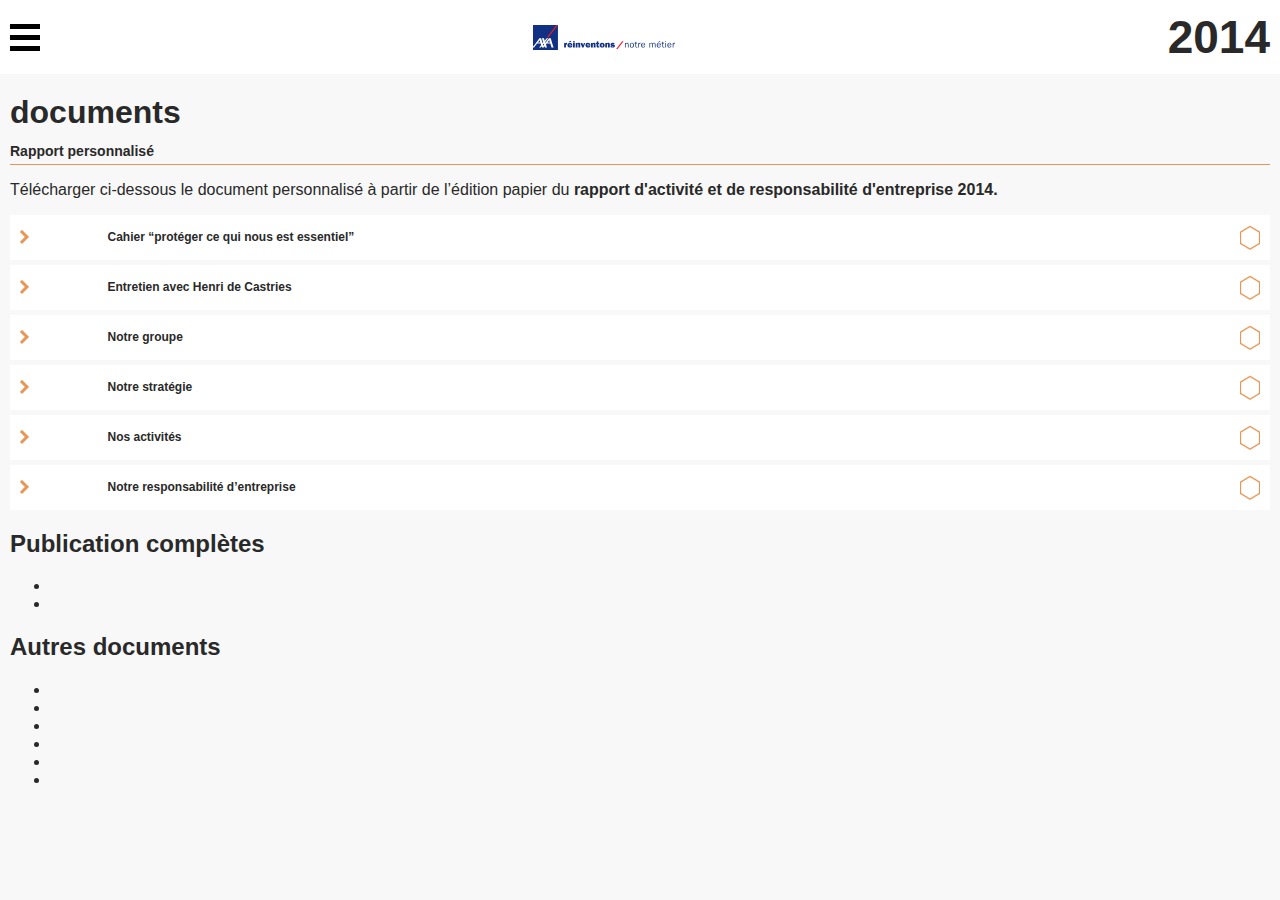
==== documents.html @ 8154e936 "scrip" ====
<!DOCTYPE html>
<html lang="fr">

<head>
    <meta charset="utf-8">
    <title>AXA - Documents</title>
    <link rel="stylesheet" href="assets/css/normalize.css">
    <link rel="stylesheet" href="assets/css/documents.css">
    <script src="assets/js/script.js"></script>
    <meta name="viewport" content="width=device-width, user-scalable=no, initial-scale=1.0">
</head>

<body>
    <header class="header">
      <div class="hamburger">
        <span class="line"></span>
        <span class="line"></span>
        <span class="line"></span>
      </div>
      <img src="assets/img/logo.svg" alt="logo" class="logoAXA">
      <span class="date">2014</span>
    </header>
    <main role="main">
        <h1>documents</h1>
        <section>
            <header>
                <h2 class="section-title">Rapport personnalisé</h2>
                <p>
                    Télécharger ci-dessous le document personnalisé à partir de l’édition papier du <strong>rapport d'activité et de responsabilité d'entreprise 2014.</strong>
                </p>
            </header>
            <form class="" action="" method="post">
              <ul class="inputs">
                  <li class="item">
                    <img src="assets/img/chevron.png" alt="chevron">
                    <span class="libelle">Cahier “protéger ce qui nous est essentiel”</span>
                    <input class="checkbox" type="checkbox" id="cahier" value="1">
                    <label for="cahier" class="labelCheck">
                      <span class="checked">
                        <span class="icon-check">v</span>
                      </span>
                    </label>
                  </li>
                  <li class="item">
                    <img src="assets/img/chevron.png" alt="chevron">
                    <span class="libelle">Entretien avec Henri de Castries</span>
                    <input class="checkbox" type="checkbox" id="entretien" value="2">
                    <label for="entretien" class="labelCheck">
                      <span class="checked">
                        <span class="icon-check">v</span>
                      </span>
                    </label>
                  </li>
                  <li class="item" id="itemgroupe">
                    <img src="assets/img/chevron.png" alt="chevron">
                    <span class="libelle">Notre groupe</span>
                    <input class="checkbox" type="checkbox" id="groupe" value="3">
                    <label for="groupe" class="labelCheck">
                      <span class="checked">
                        <span class="icon-check">v</span>
                      </span>
                    </label>
                  </li>

                  <ul id="dropdown-groupe">
                    <li>Notre métier</li>
                    <li>Profil</li>
                    <li>Faits marquants</li>
                    <li>Résultats</li>
                    <li>Gouvernance</li>
                  </ul>

                  <li class="item">
                    <img src="assets/img/chevron.png" alt="chevron">
                    <span class="libelle">Notre stratégie</span>
                    <input class="checkbox" type="checkbox" id="strategie" value="4">
                    <label for="strategie" class="labelCheck">
                      <span class="checked">
                        <span class="icon-check">v</span>
                      </span>
                    </label>
                  </li>
                  <li class="item">
                    <img src="assets/img/chevron.png" alt="chevron">
                    <span class="libelle">Nos activités</span>
                    <input class="checkbox" type="checkbox" id="activites" value="5">
                    <label for="activites" class="labelCheck">
                      <span class="checked">
                        <span class="icon-check">v</span>
                      </span>
                    </label>
                  </li>
                  <li class="item">
                    <img src="assets/img/chevron.png" alt="chevron" id="chevron">
                    <span class="libelle">Notre responsabilité d’entreprise</span>
                    <input class="checkbox" type="checkbox" id="respo" value="6">
                    <label for="respo" class="labelCheck">
                      <span class="checked">
                        <span class="icon-check">v</span>
                      </span>
                    </label>
                  </li>
              </ul>
          </form>
        </section>
        <section>
            <header>
                <h2>Publication complètes</h2>
            </header>
            <ul>
                <li>

                </li>
                <li>

                </li>
            </ul>
        </section>
        <section>
            <header>
                <h2>Autres documents</h2>

            </header>
            <ul>
                <li>

                </li>
                <li>

                </li>
                <li>

                </li>
                <li>

                </li>
                <li>

                </li>
                <li>

                </li>
            </ul>
        </section>
    </main>

</body>

</html>
---- assets/css/documents.css ----
body {
  margin: 0;
  font: 100% Calibri, sans-serif;
  color: #292929;
  background-color: #f8f8f8; }

.header {
  background-color: #fff;
  padding: 10px;
  display: flex;
  align-items: center;
  justify-content: space-between; }

.logoAXA {
  height: 25px; }

.date {
  font-size: 23px;
  font-weight: bold; }

.hamburger {
  width: 30px;
  cursor: pointer; }
  .hamburger .line {
    display: block;
    height: 5px;
    width: 30px;
    background-color: #000;
    margin: 6px 0; }

main {
  padding: 10px; }
  main h1 {
    margin: 10px 0; }

.section-title {
  font-weight: bold;
  font-size: 14px;
  padding-bottom: 5px;
  border-bottom: 1px solid #e79655; }

.inputs {
  list-style: none;
  padding: 0;
  margin: 0; }
  .inputs .item {
    background-color: #fff;
    font-size: 12px;
    padding: 10px 10px;
    margin: 5px 0;
    display: flex;
    justify-content: space-between;
    align-items: center;
    font-weight: bold;
    cursor: pointer; }
    .inputs .item .libelle {
      width: 85%; }
    .inputs .item .checkbox {
      display: none; }
    .inputs .item .labelCheck {
      cursor: pointer; }
      .inputs .item .labelCheck .checked {
        width: 20px;
        height: 25px;
        line-height: 25px;
        display: block;
        background: url("../img/bg-input.png") center center;
        background-size: cover;
        text-align: center;
        color: #e79655; }
        .inputs .item .labelCheck .checked .icon-check {
          display: none; }
    .inputs .item .checkbox:checked ~ .labelCheck .checked .icon-check {
      display: block; }

#dropdown-groupe {
  padding: 0;
  margin: 0;
  display: none; }
  #dropdown-groupe li {
    display: block;
    font-size: 12px;
    height: 25px;
    line-height: 25px;
    padding: 5px 10px;
    padding-left: 25px;
    margin: 5px 0;
    font-weight: 500; }

/* Media Queries */
@media screen and (min-width: 640px) {
  .date {
    font-size: 46px; } }

/*# sourceMappingURL=documents.css.map */
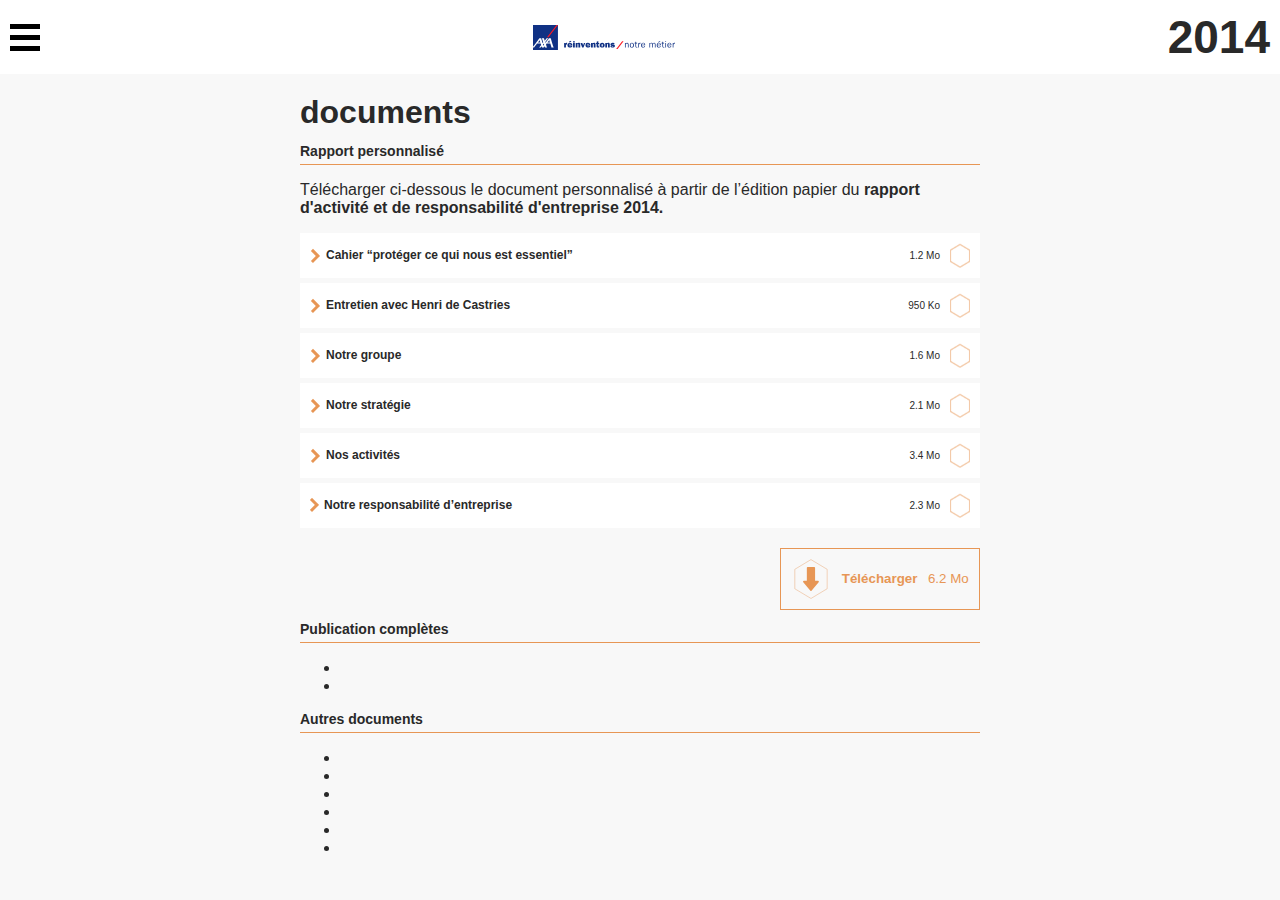
==== commit 6942ad06: "partie one document" ====
--- a/documents.html
+++ b/documents.html
@@ -5,7 +5,7 @@
     <meta charset="utf-8">
     <title>AXA - Documents</title>
     <link rel="stylesheet" href="assets/css/normalize.css">
-    <link rel="stylesheet" href="assets/css/documents.css">
+    <link rel="stylesheet" href="assets/css/main.css">
     <script src="assets/js/script.js"></script>
     <meta name="viewport" content="width=device-width, user-scalable=no, initial-scale=1.0">
 </head>
@@ -32,80 +32,434 @@
             <form class="" action="" method="post">
               <ul class="inputs">
                   <li class="item">
-                    <img src="assets/img/chevron.png" alt="chevron">
-                    <span class="libelle">Cahier “protéger ce qui nous est essentiel”</span>
-                    <input class="checkbox" type="checkbox" id="cahier" value="1">
-                    <label for="cahier" class="labelCheck">
-                      <span class="checked">
-                        <span class="icon-check">v</span>
-                      </span>
-                    </label>
+                    <div class="header-item">
+                      <svg width="11px" height="15px" class="chevron">
+                        <path fill-rule="evenodd"  fill="rgb(231, 150, 85)"
+                         d="M10.056,7.934 L7.959,10.045 L7.938,10.024 L2.996,14.992 L0.903,12.884 L5.837,7.925 L0.879,2.968 L3.000,0.847 L7.941,5.810 L7.960,5.791 L10.053,7.898 L10.037,7.915 L10.056,7.934 Z"/>
+                      </svg>
+                      <span class="libelle">Cahier “protéger ce qui nous est essentiel”</span>
+                      <span class="size">1.2 Mo</span>
+                      <input class="checkbox" type="checkbox" id="cahier" value="1">
+                      <label for="cahier" class="labelCheck">
+                        <span class="checked">
+                          <img src="assets/img/check.png" alt="check">
+                        </span>
+                      </label>
+                    </div>
+                    <ul class="dropdown">
+                      <li>
+                        <input type="checkbox" name="1" id="cahier1" value="cahier1" class="checkbox-small">
+                        <label for="cahier1">
+                          <span>Notre métier</span>
+                          <span class="size">246 Ko</span>
+                          <span class="checked">
+                            <img src="assets/img/check.png" alt="check">
+                          </span>
+                        </label>
+                      </li>
+                      <li>
+                        <input type="checkbox" name="2" id="cahier2" value="cahier2" class="checkbox-small">
+                        <label for="cahier2">
+                          <span>Profil</span>
+                          <span class="size">176 Ko</span>
+                          <span class="checked">
+                            <img src="assets/img/check.png" alt="check">
+                          </span>
+                        </label>
+                      </li>
+                      <li>
+                        <input type="checkbox" name="3" id="cahier3" value="cahier3" class="checkbox-small">
+                        <label for="cahier3">
+                          <span>Faits marquants</span>
+                          <span class="size">708 Ko</span>
+                          <span class="checked">
+                            <img src="assets/img/check.png" alt="check">
+                          </span>
+                        </label>
+                      </li>
+                      <li>
+                        <input type="checkbox" name="4" id="cahier4" value="cahier4" class="checkbox-small">
+                        <label for="cahier4">
+                          <span>Résultats</span>
+                          <span class="size">315 Ko</span>
+                          <span class="checked">
+                            <img src="assets/img/check.png" alt="check">
+                          </span>
+                        </label>
+                      </li>
+                      <li>
+                        <input type="checkbox" name="5" id="cahier5" value="cahier5" class="checkbox-small">
+                        <label for="cahier5">
+                          <span>Gouvernance</span>
+                          <span class="size">415 Ko</span>
+                          <span class="checked">
+                            <img src="assets/img/check.png" alt="check">
+                          </span>
+                        </label>
+                      </li>
+                    </ul>
                   </li>
+
                   <li class="item">
-                    <img src="assets/img/chevron.png" alt="chevron">
-                    <span class="libelle">Entretien avec Henri de Castries</span>
-                    <input class="checkbox" type="checkbox" id="entretien" value="2">
-                    <label for="entretien" class="labelCheck">
-                      <span class="checked">
-                        <span class="icon-check">v</span>
-                      </span>
-                    </label>
+                    <div class="header-item">
+                      <svg width="11px" height="15px" class="chevron">
+                        <path fill-rule="evenodd"  fill="rgb(231, 150, 85)"
+                         d="M10.056,7.934 L7.959,10.045 L7.938,10.024 L2.996,14.992 L0.903,12.884 L5.837,7.925 L0.879,2.968 L3.000,0.847 L7.941,5.810 L7.960,5.791 L10.053,7.898 L10.037,7.915 L10.056,7.934 Z"/>
+                      </svg>
+                      <span class="libelle">Entretien avec Henri de Castries</span>
+                      <span class="size">950 Ko</span>
+                      <input class="checkbox" type="checkbox" id="entretien" value="2">
+                      <label for="entretien" class="labelCheck">
+                        <span class="checked">
+                          <img src="assets/img/check.png" alt="check">
+                        </span>
+                      </label>
+                    </div>
+                    <ul class="dropdown">
+                      <li>
+                        <input type="checkbox" name="1" id="entretien1" value="entretien1" class="checkbox-small">
+                        <label for="entretien1">
+                          <span>Notre métier</span>
+                          <span class="size">246 Ko</span>
+                          <span class="checked">
+                            <img src="assets/img/check.png" alt="check">
+                          </span>
+                        </label>
+                      </li>
+                      <li>
+                        <input type="checkbox" name="2" id="entretien2" value="entretien2" class="checkbox-small">
+                        <label for="entretien2">
+                          <span>Profil</span>
+                          <span class="size">176 Ko</span>
+                          <span class="checked">
+                            <img src="assets/img/check.png" alt="check">
+                          </span>
+                        </label>
+                      </li>
+                      <li>
+                        <input type="checkbox" name="3" id="entretien3" value="entretien3" class="checkbox-small">
+                        <label for="entretien3">
+                          <span>Faits marquants</span>
+                          <span class="size">708 Ko</span>
+                          <span class="checked">
+                            <img src="assets/img/check.png" alt="check">
+                          </span>
+                        </label>
+                      </li>
+                      <li>
+                        <input type="checkbox" name="4" id="entretien4" value="entretien4" class="checkbox-small">
+                        <label for="entretien4">
+                          <span>Résultats</span>
+                          <span class="size">315 Ko</span>
+                          <span class="checked">
+                            <img src="assets/img/check.png" alt="check">
+                          </span>
+                        </label>
+                      </li>
+                      <li>
+                        <input type="checkbox" name="5" id="entretien5" value="entretien5" class="checkbox-small">
+                        <label for="entretien5">
+                          <span>Gouvernance</span>
+                          <span class="size">415 Ko</span>
+                          <span class="checked">
+                            <img src="assets/img/check.png" alt="check">
+                          </span>
+                        </label>
+                      </li>
+                    </ul>
                   </li>
-                  <li class="item" id="itemgroupe">
-                    <img src="assets/img/chevron.png" alt="chevron">
-                    <span class="libelle">Notre groupe</span>
-                    <input class="checkbox" type="checkbox" id="groupe" value="3">
-                    <label for="groupe" class="labelCheck">
-                      <span class="checked">
-                        <span class="icon-check">v</span>
-                      </span>
-                    </label>
+
+                  <li class="item">
+                    <div class="header-item">
+                      <svg width="11px" height="15px" class="chevron">
+                        <path fill-rule="evenodd"  fill="rgb(231, 150, 85)"
+                         d="M10.056,7.934 L7.959,10.045 L7.938,10.024 L2.996,14.992 L0.903,12.884 L5.837,7.925 L0.879,2.968 L3.000,0.847 L7.941,5.810 L7.960,5.791 L10.053,7.898 L10.037,7.915 L10.056,7.934 Z"/>
+                      </svg>
+                      <span class="libelle">Notre groupe</span>
+                      <input class="checkbox" type="checkbox" id="groupe" value="3">
+                      <span class="size">1.6 Mo</span>
+                      <label for="groupe" class="labelCheck">
+                        <span class="checked">
+                          <img src="assets/img/check.png" alt="check">
+                        </span>
+                      </label>
+                    </div>
+
+                    <ul class="dropdown">
+                      <li>
+                        <input type="checkbox" name="1" id="groupe1" value="groupe1" class="checkbox-small">
+                        <label for="groupe1">
+                          <span>Notre métier</span>
+                          <span class="size">246 Ko</span>
+                          <span class="checked">
+                            <img src="assets/img/check.png" alt="check">
+                          </span>
+                        </label>
+                      </li>
+                      <li>
+                        <input type="checkbox" name="2" id="groupe2" value="groupe2" class="checkbox-small">
+                        <label for="groupe2">
+                          <span>Profil</span>
+                          <span class="size">176 Ko</span>
+                          <span class="checked">
+                            <img src="assets/img/check.png" alt="check">
+                          </span>
+                        </label>
+                      </li>
+                      <li>
+                        <input type="checkbox" name="3" id="groupe3" value="groupe3" class="checkbox-small">
+                        <label for="groupe3">
+                          <span>Faits marquants</span>
+                          <span class="size">708 Ko</span>
+                          <span class="checked">
+                            <img src="assets/img/check.png" alt="check">
+                          </span>
+                        </label>
+                      </li>
+                      <li>
+                        <input type="checkbox" name="4" id="groupe4" value="groupe4" class="checkbox-small">
+                        <label for="groupe4">
+                          <span>Résultats</span>
+                          <span class="size">315 Ko</span>
+                          <span class="checked">
+                            <img src="assets/img/check.png" alt="check">
+                          </span>
+                        </label>
+                      </li>
+                      <li>
+                        <input type="checkbox" name="5" id="groupe5" value="groupe5" class="checkbox-small">
+                        <label for="groupe5">
+                          <span>Gouvernance</span>
+                          <span class="size">415 Ko</span>
+                          <span class="checked">
+                            <img src="assets/img/check.png" alt="check">
+                          </span>
+                        </label>
+                      </li>
+                    </ul>
                   </li>
 
-                  <ul id="dropdown-groupe">
-                    <li>Notre métier</li>
-                    <li>Profil</li>
-                    <li>Faits marquants</li>
-                    <li>Résultats</li>
-                    <li>Gouvernance</li>
-                  </ul>
-
                   <li class="item">
-                    <img src="assets/img/chevron.png" alt="chevron">
-                    <span class="libelle">Notre stratégie</span>
-                    <input class="checkbox" type="checkbox" id="strategie" value="4">
-                    <label for="strategie" class="labelCheck">
-                      <span class="checked">
-                        <span class="icon-check">v</span>
-                      </span>
-                    </label>
+                    <div class="header-item">
+                      <svg width="11px" height="15px" class="chevron">
+                        <path fill-rule="evenodd"  fill="rgb(231, 150, 85)"
+                         d="M10.056,7.934 L7.959,10.045 L7.938,10.024 L2.996,14.992 L0.903,12.884 L5.837,7.925 L0.879,2.968 L3.000,0.847 L7.941,5.810 L7.960,5.791 L10.053,7.898 L10.037,7.915 L10.056,7.934 Z"/>
+                      </svg>
+                      <span class="libelle">Notre stratégie</span>
+                      <input class="checkbox" type="checkbox" id="strategie" value="4">
+                      <span class="size">2.1 Mo</span>
+                      <label for="strategie" class="labelCheck">
+                        <span class="checked">
+                          <img src="assets/img/check.png" alt="check">
+                        </span>
+                      </label>
+                    </div>
+                    <ul class="dropdown">
+                      <li>
+                        <input type="checkbox" name="1" id="strategie1" value="strategie1" class="checkbox-small">
+                        <label for="strategie1">
+                          <span>Notre métier</span>
+                          <span class="size">246 Ko</span>
+                          <span class="checked">
+                            <img src="assets/img/check.png" alt="check">
+                          </span>
+                        </label>
+                      </li>
+                      <li>
+                        <input type="checkbox" name="2" id="strategie2" value="strategie2" class="checkbox-small">
+                        <label for="strategie2">
+                          <span>Profil</span>
+                          <span class="size">176 Ko</span>
+                          <span class="checked">
+                            <img src="assets/img/check.png" alt="check">
+                          </span>
+                        </label>
+                      </li>
+                      <li>
+                        <input type="checkbox" name="3" id="strategie3" value="strategie3" class="checkbox-small">
+                        <label for="strategie3">
+                          <span>Faits marquants</span>
+                          <span class="size">708 Ko</span>
+                          <span class="checked">
+                            <img src="assets/img/check.png" alt="check">
+                          </span>
+                        </label>
+                      </li>
+                      <li>
+                        <input type="checkbox" name="4" id="strategie4" value="strategie4" class="checkbox-small">
+                        <label for="strategie4">
+                          <span>Résultats</span>
+                          <span class="size">315 Ko</span>
+                          <span class="checked">
+                            <img src="assets/img/check.png" alt="check">
+                          </span>
+                        </label>
+                      </li>
+                      <li>
+                        <input type="checkbox" name="5" id="strategie5" value="strategie5" class="checkbox-small">
+                        <label for="strategie5">
+                          <span>Gouvernance</span>
+                          <span class="size">415 Ko</span>
+                          <span class="checked">
+                            <img src="assets/img/check.png" alt="check">
+                          </span>
+                        </label>
+                      </li>
+                    </ul>
                   </li>
+
                   <li class="item">
-                    <img src="assets/img/chevron.png" alt="chevron">
-                    <span class="libelle">Nos activités</span>
-                    <input class="checkbox" type="checkbox" id="activites" value="5">
-                    <label for="activites" class="labelCheck">
-                      <span class="checked">
-                        <span class="icon-check">v</span>
-                      </span>
-                    </label>
+                    <div class="header-item">
+                      <svg width="11px" height="15px" class="chevron">
+                        <path fill-rule="evenodd"  fill="rgb(231, 150, 85)"
+                         d="M10.056,7.934 L7.959,10.045 L7.938,10.024 L2.996,14.992 L0.903,12.884 L5.837,7.925 L0.879,2.968 L3.000,0.847 L7.941,5.810 L7.960,5.791 L10.053,7.898 L10.037,7.915 L10.056,7.934 Z"/>
+                      </svg>
+                      <span class="libelle">Nos activités</span>
+                      <input class="checkbox" type="checkbox" id="activites" value="5">
+                      <span class="size">3.4 Mo</span>
+                      <label for="activites" class="labelCheck">
+                        <span class="checked">
+                          <img src="assets/img/check.png" alt="check">
+                        </span>
+                      </label>
+                    </div>
+                    <ul class="dropdown">
+                      <li>
+                        <input type="checkbox" name="1" id="activites1" value="activites1" class="checkbox-small">
+                        <label for="activites1">
+                          <span>Notre métier</span>
+                          <span class="size">246 Ko</span>
+                          <span class="checked">
+                            <img src="assets/img/check.png" alt="check">
+                          </span>
+                        </label>
+                      </li>
+                      <li>
+                        <input type="checkbox" name="2" id="activites2" value="activites2" class="checkbox-small">
+                        <label for="activites2">
+                          <span>Profil</span>
+                          <span class="size">176 Ko</span>
+                          <span class="checked">
+                            <img src="assets/img/check.png" alt="check">
+                          </span>
+                        </label>
+                      </li>
+                      <li>
+                        <input type="checkbox" name="3" id="activites3" value="activites3" class="checkbox-small">
+                        <label for="activites3">
+                          <span>Faits marquants</span>
+                          <span class="size">708 Ko</span>
+                          <span class="checked">
+                            <img src="assets/img/check.png" alt="check">
+                          </span>
+                        </label>
+                      </li>
+                      <li>
+                        <input type="checkbox" name="4" id="activites4" value="activites4" class="checkbox-small">
+                        <label for="activites4">
+                          <span>Résultats</span>
+                          <span class="size">315 Ko</span>
+                          <span class="checked">
+                            <img src="assets/img/check.png" alt="check">
+                          </span>
+                        </label>
+                      </li>
+                      <li>
+                        <input type="checkbox" name="5" id="activites5" value="activites5" class="checkbox-small">
+                        <label for="activites5">
+                          <span>Gouvernance</span>
+                          <span class="size">415 Ko</span>
+                          <span class="checked">
+                            <img src="assets/img/check.png" alt="check">
+                          </span>
+                        </label>
+                      </li>
+                    </ul>
                   </li>
+
                   <li class="item">
-                    <img src="assets/img/chevron.png" alt="chevron" id="chevron">
-                    <span class="libelle">Notre responsabilité d’entreprise</span>
-                    <input class="checkbox" type="checkbox" id="respo" value="6">
-                    <label for="respo" class="labelCheck">
-                      <span class="checked">
-                        <span class="icon-check">v</span>
-                      </span>
-                    </label>
+                    <div class="header-item">
+                      <img src="assets/img/chevron.png" alt="chevron" class="chevron">
+                      <span class="libelle">Notre responsabilité d’entreprise</span>
+                      <input class="checkbox" type="checkbox" id="respo" value="6">
+                      <span class="size">2.3 Mo</span>
+                      <label for="respo" class="labelCheck">
+                        <span class="checked">
+                          <img src="assets/img/check.png" alt="check">
+                        </span>
+                      </label>
+                    </div>
+                    <ul class="dropdown">
+                      <li>
+                        <input type="checkbox" name="1" id="respo1" value="respo1" class="checkbox-small">
+                        <label for="respo1">
+                          <span>Notre métier</span>
+                          <span class="size">246 Ko</span>
+                          <span class="checked">
+                            <img src="assets/img/check.png" alt="check">
+                          </span>
+                        </label>
+                      </li>
+                      <li>
+                        <input type="checkbox" name="2" id="respo2" value="respo2" class="checkbox-small">
+                        <label for="respo2">
+                          <span>Profil</span>
+                          <span class="size">176 Ko</span>
+                          <span class="checked">
+                            <img src="assets/img/check.png" alt="check">
+                          </span>
+                        </label>
+                      </li>
+                      <li>
+                        <input type="checkbox" name="3" id="respo3" value="respo3" class="checkbox-small">
+                        <label for="respo3">
+                          <span>Faits marquants</span>
+                          <span class="size">708 Ko</span>
+                          <span class="checked">
+                            <img src="assets/img/check.png" alt="check">
+                          </span>
+                        </label>
+                      </li>
+                      <li>
+                        <input type="checkbox" name="4" id="respo4" value="respo4" class="checkbox-small">
+                        <label for="respo4">
+                          <span>Résultats</span>
+                          <span class="size">315 Ko</span>
+                          <span class="checked">
+                            <img src="assets/img/check.png" alt="check">
+                          </span>
+                        </label>
+                      </li>
+                      <li>
+                        <input type="checkbox" name="5" id="respo5" value="respo5" class="checkbox-small">
+                        <label for="respo5">
+                          <span>Gouvernance</span>
+                          <span class="size">415 Ko</span>
+                          <span class="checked">
+                            <img src="assets/img/check.png" alt="check">
+                          </span>
+                        </label>
+                      </li>
+                    </ul>
                   </li>
               </ul>
+
+              <button type="submit" name="submit" class="dl-button">
+                <svg version="1.1" x="0px" y="0px"
+                	 viewBox="0 0 100 100" style="enable-background:new 0 0 100 100;" xml:space="preserve">
+                	<path class="st0" d="M30.7,58c5.9,7.1,11.9,14.3,17.8,21.4c0.4,0.5,1,0.7,1.4,0.7c0.5,0,1-0.2,1.4-0.7c5.9-7.1,11.9-14.3,17.8-21.4
+                		c1.1-1.3,0.5-3.5-1.4-3.5c-2.5,0-5,0-7.5,0c0-10.8,0-21.6,0-32.4c0-1.1-0.9-2-2-2c-5.5,0-11.1,0-16.6,0c-1.1,0-2,0.9-2,2
+                		c0,10.8,0,21.6,0,32.4c-2.5,0-5,0-7.5,0C30.2,54.5,29.6,56.7,30.7,58z"/>
+                	<path id="Polygone_1_copie_6" class="st1" d="M90.4,74.3L50,98.7L9.5,74.4l0-48.6L49.9,1.5l40.5,24.3L90.4,74.3z"/>
+                </svg>
+                <span>Télécharger</span>
+              </button>
+
           </form>
         </section>
         <section>
             <header>
-                <h2>Publication complètes</h2>
+                <h2 class="section-title">Publication complètes</h2>
             </header>
             <ul>
                 <li>
@@ -118,7 +472,7 @@
         </section>
         <section>
             <header>
-                <h2>Autres documents</h2>
+                <h2 class="section-title">Autres documents</h2>
 
             </header>
             <ul>
--- a/assets/css/main.css
+++ b/assets/css/main.css
@@ -0,0 +1,269 @@
+body {
+  margin: 0;
+  font: 100% Calibri, sans-serif;
+  color: #292929;
+  background-color: #f8f8f8; }
+
+@media screen and (min-width: 640px) {
+  .dl-button {
+    margin-right: 0 !important; } }
+.header {
+  background-color: #fff;
+  padding: 10px;
+  display: flex;
+  align-items: center;
+  justify-content: space-between; }
+
+.logoAXA {
+  height: 25px; }
+
+.date {
+  font-size: 23px;
+  font-weight: bold; }
+
+.hamburger {
+  width: 30px;
+  cursor: pointer; }
+  .hamburger .line {
+    display: block;
+    height: 5px;
+    width: 30px;
+    background-color: #000;
+    margin: 6px 0; }
+
+.bandeau-cookies {
+  color: #fff;
+  padding: 20px 40px;
+  background-color: #103084;
+  font-size: 0.563em; }
+
+.text {
+  display: inline-block;
+  width: 90%; }
+
+.cross {
+  border: 1px #fff solid;
+  border-radius: 50%;
+  text-align: center;
+  display: inline-block;
+  width: 40px;
+  height: 40px;
+  line-height: 40px;
+  float: right; }
+
+main {
+  padding: 10px;
+  max-width: 680px;
+  margin: auto; }
+  main h1 {
+    margin: 10px 0; }
+
+.section-title {
+  font-weight: bold;
+  font-size: 14px;
+  padding-bottom: 5px;
+  border-bottom: 1px solid #e79655; }
+
+.inputs {
+  list-style: none;
+  padding: 0;
+  margin: 0;
+  margin-bottom: 20px; }
+  .inputs .item .header-item {
+    background-color: #fff;
+    font-size: 12px;
+    padding: 10px 10px;
+    margin: 5px 0;
+    display: flex;
+    justify-content: space-between;
+    align-items: center;
+    font-weight: bold;
+    cursor: pointer; }
+    .inputs .item .header-item .libelle {
+      width: 70%;
+      margin-left: 5px;
+      flex: 1; }
+    .inputs .item .header-item .size {
+      font-size: 10px;
+      font-weight: 200;
+      margin-right: 10px; }
+    .inputs .item .header-item .labelCheck {
+      cursor: pointer; }
+      .inputs .item .header-item .labelCheck .checked {
+        opacity: 0.5;
+        width: 20px;
+        height: 25px;
+        display: flex;
+        align-items: center;
+        justify-content: center;
+        background: url("../img/bg-input.png") center center;
+        background-size: cover;
+        text-align: center;
+        color: #e79655; }
+        .inputs .item .header-item .labelCheck .checked img {
+          width: 12px;
+          display: none; }
+    .inputs .item .header-item .checkbox {
+      opacity: 0;
+      position: absolute;
+      left: -1000px; }
+    .inputs .item .header-item .checkbox:checked ~ .labelCheck .checked {
+      opacity: 1; }
+      .inputs .item .header-item .checkbox:checked ~ .labelCheck .checked img {
+        display: inline-block; }
+  .inputs .item .dropdown {
+    padding: 0;
+    margin: 0px;
+    display: none; }
+    .inputs .item .dropdown li {
+      list-style: none;
+      font-size: 12px;
+      height: 25px;
+      line-height: 25px;
+      padding: 5px 10px;
+      padding-left: 25px;
+      margin: 5px 0;
+      font-weight: 400; }
+      .inputs .item .dropdown li label {
+        cursor: pointer;
+        display: flex;
+        align-items: center;
+        justify-content: space-between; }
+        .inputs .item .dropdown li label span:first-child {
+          flex: 1; }
+        .inputs .item .dropdown li label .checked {
+          margin-right: 2px;
+          opacity: 0.5;
+          width: 15px;
+          height: 19px;
+          display: flex;
+          align-items: center;
+          justify-content: center;
+          background: url("../img/bg-input.png") center center;
+          background-size: cover;
+          text-align: center;
+          color: #e79655; }
+          .inputs .item .dropdown li label .checked img {
+            width: 8px;
+            display: none; }
+        .inputs .item .dropdown li label .size {
+          font-weight: 200;
+          font-size: 10px;
+          margin-right: 10px; }
+      .inputs .item .dropdown li .checkbox-small {
+        opacity: 0;
+        position: absolute;
+        left: -1000px; }
+      .inputs .item .dropdown li .checkbox-small:checked ~ label .checked {
+        opacity: 1; }
+        .inputs .item .dropdown li .checkbox-small:checked ~ label .checked img {
+          display: inline-block; }
+
+.dl-button {
+  display: flex;
+  align-items: center;
+  justify-content: space-around;
+  cursor: pointer;
+  width: 200px;
+  padding: 10px 5px;
+  border: 1px #e79655 solid;
+  color: #e79655;
+  margin: auto;
+  background-color: #f8f8f8;
+  font-weight: 600;
+  transition: 0.3s;
+  outline: none; }
+  .dl-button svg {
+    width: 40px; }
+    .dl-button svg path:nth-child(1) {
+      fill: #e79655;
+      transition: 0.3s; }
+    .dl-button svg path:nth-child(2) {
+      fill: transparent;
+      stroke: #e79655;
+      transition: 0.3s; }
+
+.dl-button:hover {
+  background-color: #e79655;
+  color: #fff;
+  transition: 0.3s; }
+  .dl-button:hover svg {
+    width: 40px; }
+    .dl-button:hover svg path:nth-child(1) {
+      fill: #fff;
+      transition: 0.3s; }
+    .dl-button:hover svg path:nth-child(2) {
+      stroke: #fff;
+      transition: 0.3s; }
+
+.dl-button::after {
+  content: " 6.2 Mo";
+  font-weight: 200; }
+
+.chevron {
+  transition: 0.5s; }
+
+.rotate {
+  transition: 0.5s;
+  transform: rotate(90deg);
+  -webkit-transform: rotate(90deg);
+  -moz-transform: rotate(90deg);
+  -o-transform: rotate(90deg); }
+
+/* Media Queries */
+@media screen and (min-width: 640px) {
+  .date {
+    font-size: 46px; } }
+.hexagones {
+  list-style-type: none;
+  display: flex;
+  flex-wrap: wrap;
+  justify-content: center;
+  align-items: center;
+  padding: 0; }
+
+.hexagone-container {
+  width: 50%; }
+
+.hexagone_single {
+  fill: rgba(36, 36, 36, 0.25);
+  stroke: #ffffff; }
+
+.hexagone_single svg path {
+  width: 163.046px;
+  height: 142.046px;
+  stroke: #ffffff;
+  stroke-width: 2.031px;
+  stroke-linecap: butt;
+  stroke-linejoin: miter;
+  fill-rule: evenodd;
+  fill-opacity: 0.251;
+  fill: #292929; }
+
+.hexagone_single {
+  width: 50%; }
+
+.hexagone_single:hover path {
+  fill-opacity: 1; }
+
+.hexagone_single:nth-child(1):hover path {
+  fill: #f0847a; }
+
+.hexagone_single:nth-child(2):hover path {
+  fill: #98c67f; }
+
+.hexagone_single:nth-child(3):hover path {
+  fill: #5a8fa6; }
+
+.hexagone_single:nth-child(4):hover path {
+  fill: #fcc04b; }
+
+.hexagone_single:nth-child(7), .hexagone_single:nth-child(5), .hexagone_single:nth-child(6) {
+  display: none; }
+
+/* Media Queries */
+@media screen and (min-width: 640px) {
+  .date {
+    font-size: 46px; } }
+
+/*# sourceMappingURL=main.css.map */
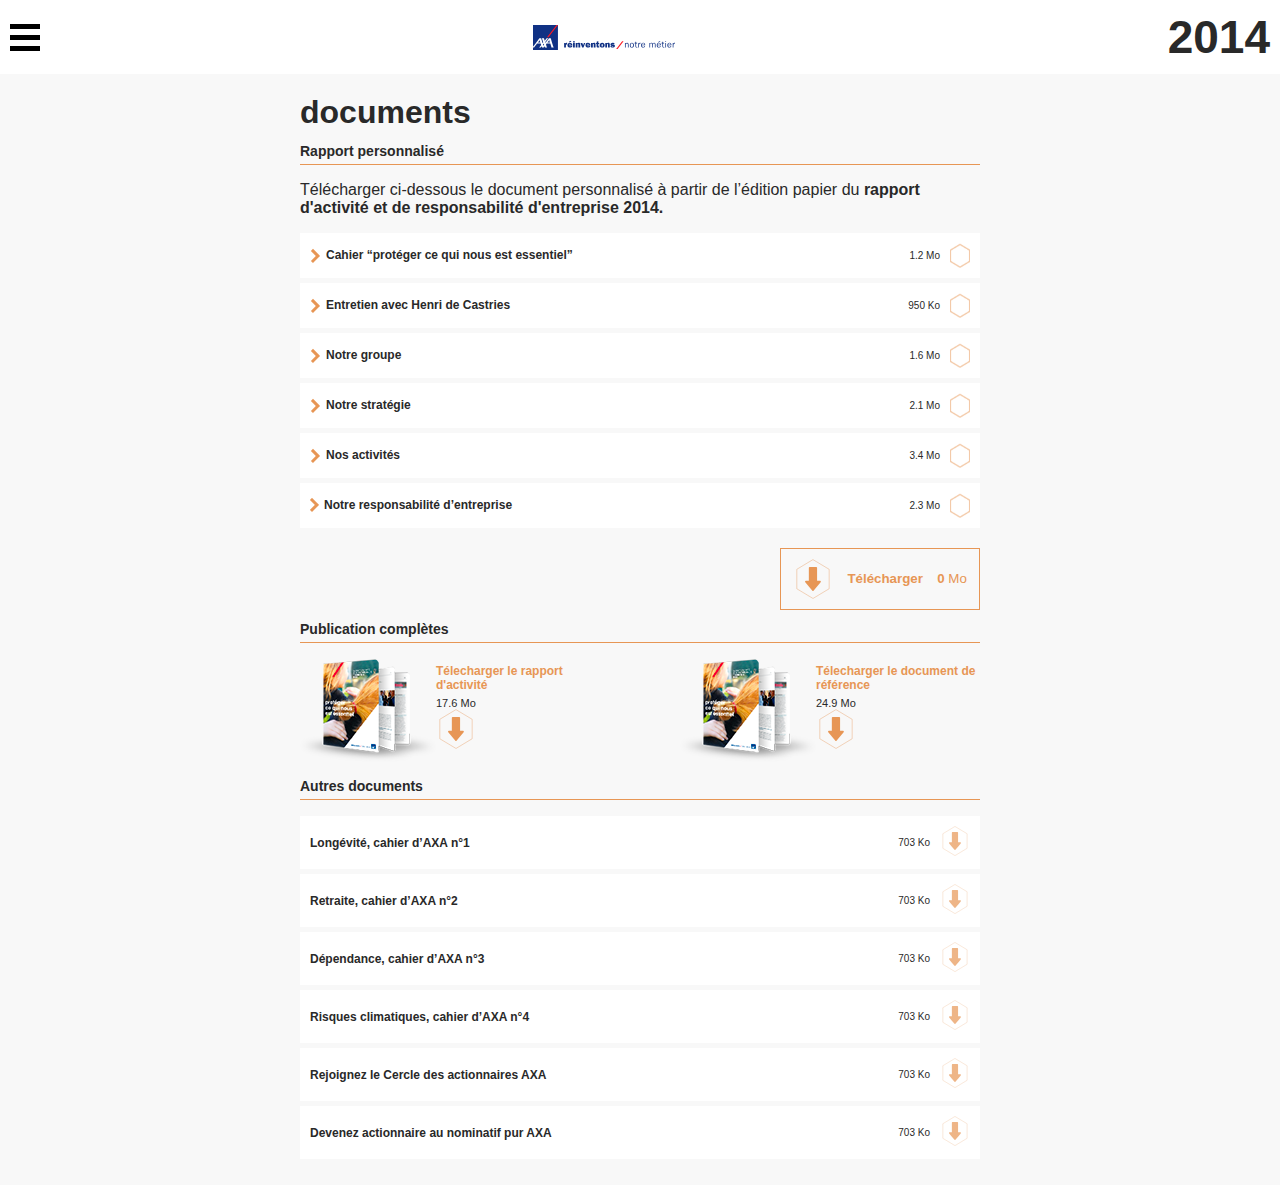
==== commit 0e57476d: "final documents" ====
--- a/documents.html
+++ b/documents.html
@@ -39,7 +39,7 @@
                       </svg>
                       <span class="libelle">Cahier “protéger ce qui nous est essentiel”</span>
                       <span class="size">1.2 Mo</span>
-                      <input class="checkbox" type="checkbox" id="cahier" value="1">
+                      <input class="checkbox" type="checkbox" id="cahier" value="1" data-size="1200">
                       <label for="cahier" class="labelCheck">
                         <span class="checked">
                           <img src="assets/img/check.png" alt="check">
@@ -108,7 +108,7 @@
                       </svg>
                       <span class="libelle">Entretien avec Henri de Castries</span>
                       <span class="size">950 Ko</span>
-                      <input class="checkbox" type="checkbox" id="entretien" value="2">
+                      <input class="checkbox" type="checkbox" id="entretien" value="2" data-size="950">
                       <label for="entretien" class="labelCheck">
                         <span class="checked">
                           <img src="assets/img/check.png" alt="check">
@@ -176,8 +176,8 @@
                          d="M10.056,7.934 L7.959,10.045 L7.938,10.024 L2.996,14.992 L0.903,12.884 L5.837,7.925 L0.879,2.968 L3.000,0.847 L7.941,5.810 L7.960,5.791 L10.053,7.898 L10.037,7.915 L10.056,7.934 Z"/>
                       </svg>
                       <span class="libelle">Notre groupe</span>
-                      <input class="checkbox" type="checkbox" id="groupe" value="3">
                       <span class="size">1.6 Mo</span>
+                      <input class="checkbox" type="checkbox" id="groupe" value="3" data-size="1600">
                       <label for="groupe" class="labelCheck">
                         <span class="checked">
                           <img src="assets/img/check.png" alt="check">
@@ -246,8 +246,8 @@
                          d="M10.056,7.934 L7.959,10.045 L7.938,10.024 L2.996,14.992 L0.903,12.884 L5.837,7.925 L0.879,2.968 L3.000,0.847 L7.941,5.810 L7.960,5.791 L10.053,7.898 L10.037,7.915 L10.056,7.934 Z"/>
                       </svg>
                       <span class="libelle">Notre stratégie</span>
-                      <input class="checkbox" type="checkbox" id="strategie" value="4">
                       <span class="size">2.1 Mo</span>
+                      <input class="checkbox" type="checkbox" id="strategie" value="4" data-size="2100">
                       <label for="strategie" class="labelCheck">
                         <span class="checked">
                           <img src="assets/img/check.png" alt="check">
@@ -315,8 +315,8 @@
                          d="M10.056,7.934 L7.959,10.045 L7.938,10.024 L2.996,14.992 L0.903,12.884 L5.837,7.925 L0.879,2.968 L3.000,0.847 L7.941,5.810 L7.960,5.791 L10.053,7.898 L10.037,7.915 L10.056,7.934 Z"/>
                       </svg>
                       <span class="libelle">Nos activités</span>
-                      <input class="checkbox" type="checkbox" id="activites" value="5">
                       <span class="size">3.4 Mo</span>
+                      <input class="checkbox" type="checkbox" id="activites" value="5" data-size="3400">
                       <label for="activites" class="labelCheck">
                         <span class="checked">
                           <img src="assets/img/check.png" alt="check">
@@ -381,8 +381,8 @@
                     <div class="header-item">
                       <img src="assets/img/chevron.png" alt="chevron" class="chevron">
                       <span class="libelle">Notre responsabilité d’entreprise</span>
-                      <input class="checkbox" type="checkbox" id="respo" value="6">
                       <span class="size">2.3 Mo</span>
+                      <input class="checkbox" type="checkbox" id="respo" value="6" data-size="2300">
                       <label for="respo" class="labelCheck">
                         <span class="checked">
                           <img src="assets/img/check.png" alt="check">
@@ -453,6 +453,7 @@
                 	<path id="Polygone_1_copie_6" class="st1" d="M90.4,74.3L50,98.7L9.5,74.4l0-48.6L49.9,1.5l40.5,24.3L90.4,74.3z"/>
                 </svg>
                 <span>Télécharger</span>
+                <span class="datasize">0</span>
               </button>
 
           </form>
@@ -461,38 +462,123 @@
             <header>
                 <h2 class="section-title">Publication complètes</h2>
             </header>
-            <ul>
+            <ul class="section-2">
                 <li>
-
+                  <img src="assets/img/book1.png" alt="">
+                  <div class="content-book">
+                    <h3>Télecharger le rapport d'activité</h3>
+                    <span>17.6 Mo</span>
+                    <a href="#">
+                      <svg version="1.1" x="0px" y="0px"
+                      	 viewBox="0 0 100 100" style="enable-background:new 0 0 100 100;" xml:space="preserve">
+                      	<path class="st0" d="M30.7,58c5.9,7.1,11.9,14.3,17.8,21.4c0.4,0.5,1,0.7,1.4,0.7c0.5,0,1-0.2,1.4-0.7c5.9-7.1,11.9-14.3,17.8-21.4
+                      		c1.1-1.3,0.5-3.5-1.4-3.5c-2.5,0-5,0-7.5,0c0-10.8,0-21.6,0-32.4c0-1.1-0.9-2-2-2c-5.5,0-11.1,0-16.6,0c-1.1,0-2,0.9-2,2
+                      		c0,10.8,0,21.6,0,32.4c-2.5,0-5,0-7.5,0C30.2,54.5,29.6,56.7,30.7,58z"/>
+                      	<path id="Polygone_1_copie_6" class="st1" d="M90.4,74.3L50,98.7L9.5,74.4l0-48.6L49.9,1.5l40.5,24.3L90.4,74.3z"/>
+                      </svg>
+                    </a>
+                  </div>
                 </li>
                 <li>
-
+                  <img src="assets/img/book2.png" alt="">
+                  <div class="content-book">
+                    <h3>Télecharger le document de référence</h3>
+                    <span>24.9 Mo</span>
+                    <a href="#">
+                      <svg version="1.1" x="0px" y="0px"
+                      	 viewBox="0 0 100 100" style="enable-background:new 0 0 100 100;" xml:space="preserve">
+                      	<path class="st0" d="M30.7,58c5.9,7.1,11.9,14.3,17.8,21.4c0.4,0.5,1,0.7,1.4,0.7c0.5,0,1-0.2,1.4-0.7c5.9-7.1,11.9-14.3,17.8-21.4
+                      		c1.1-1.3,0.5-3.5-1.4-3.5c-2.5,0-5,0-7.5,0c0-10.8,0-21.6,0-32.4c0-1.1-0.9-2-2-2c-5.5,0-11.1,0-16.6,0c-1.1,0-2,0.9-2,2
+                      		c0,10.8,0,21.6,0,32.4c-2.5,0-5,0-7.5,0C30.2,54.5,29.6,56.7,30.7,58z"/>
+                      	<path id="Polygone_1_copie_6" class="st1" d="M90.4,74.3L50,98.7L9.5,74.4l0-48.6L49.9,1.5l40.5,24.3L90.4,74.3z"/>
+                      </svg>
+                    </a>
+                  </div>
                 </li>
             </ul>
         </section>
-        <section>
+        <section class="section-3">
             <header>
                 <h2 class="section-title">Autres documents</h2>
-
             </header>
             <ul>
-                <li>
-
-                </li>
-                <li>
-
-                </li>
-                <li>
-
-                </li>
-                <li>
-
-                </li>
-                <li>
-
-                </li>
-                <li>
-
+                <li class="cahier">
+                  <span class="libelle">Longévité, cahier d’AXA n°1</span>
+                  <span class="size">703 Ko</span>
+                  <a href="#">
+                    <svg version="1.1" x="0px" y="0px"
+                       viewBox="0 0 100 100" style="enable-background:new 0 0 100 100;" xml:space="preserve">
+                      <path class="st0" d="M30.7,58c5.9,7.1,11.9,14.3,17.8,21.4c0.4,0.5,1,0.7,1.4,0.7c0.5,0,1-0.2,1.4-0.7c5.9-7.1,11.9-14.3,17.8-21.4
+                        c1.1-1.3,0.5-3.5-1.4-3.5c-2.5,0-5,0-7.5,0c0-10.8,0-21.6,0-32.4c0-1.1-0.9-2-2-2c-5.5,0-11.1,0-16.6,0c-1.1,0-2,0.9-2,2
+                        c0,10.8,0,21.6,0,32.4c-2.5,0-5,0-7.5,0C30.2,54.5,29.6,56.7,30.7,58z"/>
+                      <path id="Polygone_1_copie_6" class="st1" d="M90.4,74.3L50,98.7L9.5,74.4l0-48.6L49.9,1.5l40.5,24.3L90.4,74.3z"/>
+                    </svg>
+                  </a>
+                </li>
+                <li class="cahier">
+                  <span class="libelle">Retraite, cahier d’AXA n°2</span>
+                  <span class="size">703 Ko</span>
+                  <a href="#">
+                    <svg version="1.1" x="0px" y="0px"
+                       viewBox="0 0 100 100" style="enable-background:new 0 0 100 100;" xml:space="preserve">
+                      <path class="st0" d="M30.7,58c5.9,7.1,11.9,14.3,17.8,21.4c0.4,0.5,1,0.7,1.4,0.7c0.5,0,1-0.2,1.4-0.7c5.9-7.1,11.9-14.3,17.8-21.4
+                        c1.1-1.3,0.5-3.5-1.4-3.5c-2.5,0-5,0-7.5,0c0-10.8,0-21.6,0-32.4c0-1.1-0.9-2-2-2c-5.5,0-11.1,0-16.6,0c-1.1,0-2,0.9-2,2
+                        c0,10.8,0,21.6,0,32.4c-2.5,0-5,0-7.5,0C30.2,54.5,29.6,56.7,30.7,58z"/>
+                      <path id="Polygone_1_copie_6" class="st1" d="M90.4,74.3L50,98.7L9.5,74.4l0-48.6L49.9,1.5l40.5,24.3L90.4,74.3z"/>
+                    </svg>
+                  </a>
+                </li>
+                <li class="cahier">
+                  <span class="libelle">Dépendance, cahier d’AXA n°3</span>
+                  <span class="size">703 Ko</span>
+                  <a href="#">
+                    <svg version="1.1" x="0px" y="0px"
+                       viewBox="0 0 100 100" style="enable-background:new 0 0 100 100;" xml:space="preserve">
+                      <path class="st0" d="M30.7,58c5.9,7.1,11.9,14.3,17.8,21.4c0.4,0.5,1,0.7,1.4,0.7c0.5,0,1-0.2,1.4-0.7c5.9-7.1,11.9-14.3,17.8-21.4
+                        c1.1-1.3,0.5-3.5-1.4-3.5c-2.5,0-5,0-7.5,0c0-10.8,0-21.6,0-32.4c0-1.1-0.9-2-2-2c-5.5,0-11.1,0-16.6,0c-1.1,0-2,0.9-2,2
+                        c0,10.8,0,21.6,0,32.4c-2.5,0-5,0-7.5,0C30.2,54.5,29.6,56.7,30.7,58z"/>
+                      <path id="Polygone_1_copie_6" class="st1" d="M90.4,74.3L50,98.7L9.5,74.4l0-48.6L49.9,1.5l40.5,24.3L90.4,74.3z"/>
+                    </svg>
+                  </a>
+                </li>
+                <li class="cahier">
+                  <span class="libelle">Risques climatiques, cahier d’AXA n°4</span>
+                  <span class="size">703 Ko</span>
+                  <a href="#">
+                    <svg version="1.1" x="0px" y="0px"
+                       viewBox="0 0 100 100" style="enable-background:new 0 0 100 100;" xml:space="preserve">
+                      <path class="st0" d="M30.7,58c5.9,7.1,11.9,14.3,17.8,21.4c0.4,0.5,1,0.7,1.4,0.7c0.5,0,1-0.2,1.4-0.7c5.9-7.1,11.9-14.3,17.8-21.4
+                        c1.1-1.3,0.5-3.5-1.4-3.5c-2.5,0-5,0-7.5,0c0-10.8,0-21.6,0-32.4c0-1.1-0.9-2-2-2c-5.5,0-11.1,0-16.6,0c-1.1,0-2,0.9-2,2
+                        c0,10.8,0,21.6,0,32.4c-2.5,0-5,0-7.5,0C30.2,54.5,29.6,56.7,30.7,58z"/>
+                      <path id="Polygone_1_copie_6" class="st1" d="M90.4,74.3L50,98.7L9.5,74.4l0-48.6L49.9,1.5l40.5,24.3L90.4,74.3z"/>
+                    </svg>
+                  </a>
+                </li>
+                <li class="cahier">
+                  <span class="libelle">Rejoignez le Cercle des actionnaires AXA</span>
+                  <span class="size">703 Ko</span>
+                  <a href="#">
+                    <svg version="1.1" x="0px" y="0px"
+                       viewBox="0 0 100 100" style="enable-background:new 0 0 100 100;" xml:space="preserve">
+                      <path class="st0" d="M30.7,58c5.9,7.1,11.9,14.3,17.8,21.4c0.4,0.5,1,0.7,1.4,0.7c0.5,0,1-0.2,1.4-0.7c5.9-7.1,11.9-14.3,17.8-21.4
+                        c1.1-1.3,0.5-3.5-1.4-3.5c-2.5,0-5,0-7.5,0c0-10.8,0-21.6,0-32.4c0-1.1-0.9-2-2-2c-5.5,0-11.1,0-16.6,0c-1.1,0-2,0.9-2,2
+                        c0,10.8,0,21.6,0,32.4c-2.5,0-5,0-7.5,0C30.2,54.5,29.6,56.7,30.7,58z"/>
+                      <path id="Polygone_1_copie_6" class="st1" d="M90.4,74.3L50,98.7L9.5,74.4l0-48.6L49.9,1.5l40.5,24.3L90.4,74.3z"/>
+                    </svg>
+                  </a>
+                </li>
+                <li class="cahier">
+                  <span class="libelle">Devenez actionnaire au nominatif pur AXA</span>
+                  <span class="size">703 Ko</span>
+                  <a href="#">
+                    <svg version="1.1" x="0px" y="0px"
+                       viewBox="0 0 100 100" style="enable-background:new 0 0 100 100;" xml:space="preserve">
+                      <path class="st0" d="M30.7,58c5.9,7.1,11.9,14.3,17.8,21.4c0.4,0.5,1,0.7,1.4,0.7c0.5,0,1-0.2,1.4-0.7c5.9-7.1,11.9-14.3,17.8-21.4
+                        c1.1-1.3,0.5-3.5-1.4-3.5c-2.5,0-5,0-7.5,0c0-10.8,0-21.6,0-32.4c0-1.1-0.9-2-2-2c-5.5,0-11.1,0-16.6,0c-1.1,0-2,0.9-2,2
+                        c0,10.8,0,21.6,0,32.4c-2.5,0-5,0-7.5,0C30.2,54.5,29.6,56.7,30.7,58z"/>
+                      <path id="Polygone_1_copie_6" class="st1" d="M90.4,74.3L50,98.7L9.5,74.4l0-48.6L49.9,1.5l40.5,24.3L90.4,74.3z"/>
+                    </svg>
+                  </a>
                 </li>
             </ul>
         </section>
--- a/assets/css/main.css
+++ b/assets/css/main.css
@@ -6,7 +6,10 @@
 
 @media screen and (min-width: 640px) {
   .dl-button {
-    margin-right: 0 !important; } }
+    margin-right: 0 !important; }
+
+  .section-2 {
+    justify-content: space-between !important; } }
 .header {
   background-color: #fff;
   padding: 10px;
@@ -196,8 +199,8 @@
       stroke: #fff;
       transition: 0.3s; }
 
-.dl-button::after {
-  content: " 6.2 Mo";
+.datasize::after {
+  content: " Mo";
   font-weight: 200; }
 
 .chevron {
@@ -209,6 +212,69 @@
   -webkit-transform: rotate(90deg);
   -moz-transform: rotate(90deg);
   -o-transform: rotate(90deg); }
+
+.section-2 {
+  padding: 0;
+  list-style: none;
+  display: flex;
+  align-items: center;
+  justify-content: center;
+  flex-wrap: wrap; }
+  .section-2 li {
+    width: 300px;
+    display: flex; }
+    .section-2 li .content-book {
+      display: flex;
+      flex-direction: column; }
+      .section-2 li .content-book h3 {
+        margin: 5px 0;
+        font-size: 12px;
+        color: #e79655;
+        font-weight: bold; }
+      .section-2 li .content-book span {
+        font-size: 11px;
+        font-weight: 200; }
+      .section-2 li .content-book a {
+        width: 40px; }
+        .section-2 li .content-book a svg {
+          width: 40px; }
+          .section-2 li .content-book a svg path:nth-child(1) {
+            fill: #e79655;
+            transition: 0.3s; }
+          .section-2 li .content-book a svg path:nth-child(2) {
+            fill: transparent;
+            stroke: #e79655;
+            transition: 0.3s; }
+
+.section-3 ul {
+  padding: 0; }
+  .section-3 ul .cahier {
+    background-color: #fff;
+    font-size: 12px;
+    padding: 10px 10px;
+    margin: 5px 0;
+    display: flex;
+    justify-content: space-between;
+    align-items: center;
+    font-weight: bold; }
+    .section-3 ul .cahier .libelle {
+      flex: 1; }
+    .section-3 ul .cahier .size {
+      font-size: 10px;
+      margin: 0 10px;
+      font-weight: 200; }
+    .section-3 ul .cahier a svg {
+      width: 30px;
+      opacity: 0.7; }
+      .section-3 ul .cahier a svg path:nth-child(1) {
+        fill: #e79655;
+        transition: 0.3s; }
+      .section-3 ul .cahier a svg path:nth-child(2) {
+        fill: transparent;
+        stroke: #e79655;
+        transition: 0.3s; }
+    .section-3 ul .cahier a svg:hover {
+      opacity: 1; }
 
 /* Media Queries */
 @media screen and (min-width: 640px) {
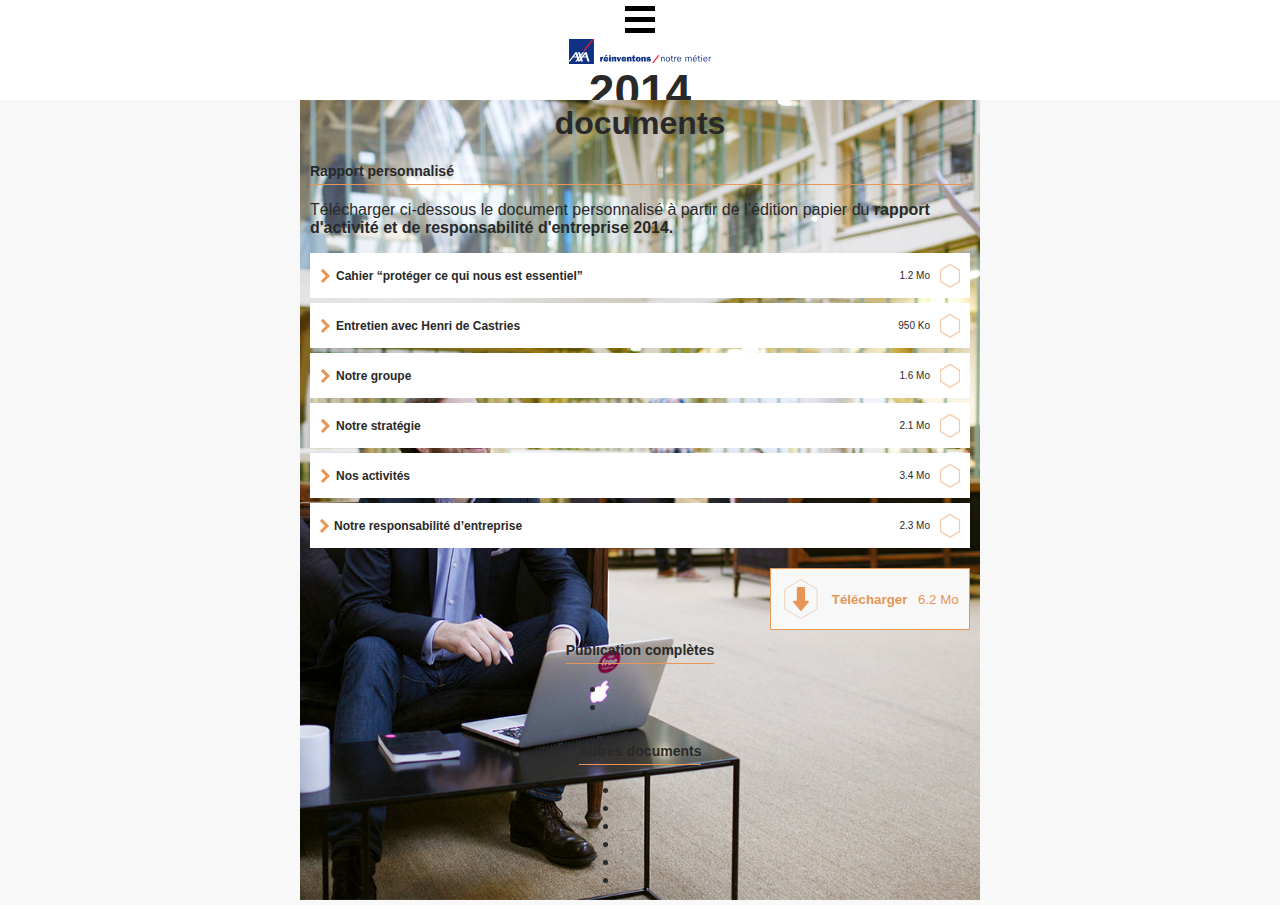
==== commit 5996f3e0: "fix on conflicts" ====
--- a/documents.html
+++ b/documents.html
@@ -20,7 +20,7 @@
       <img src="assets/img/logo.svg" alt="logo" class="logoAXA">
       <span class="date">2014</span>
     </header>
-    <main role="main">
+    <main role="main" class="main-documents">
         <h1>documents</h1>
         <section>
             <header>
@@ -39,7 +39,7 @@
                       </svg>
                       <span class="libelle">Cahier “protéger ce qui nous est essentiel”</span>
                       <span class="size">1.2 Mo</span>
-                      <input class="checkbox" type="checkbox" id="cahier" value="1" data-size="1200">
+                      <input class="checkbox" type="checkbox" id="cahier" value="1">
                       <label for="cahier" class="labelCheck">
                         <span class="checked">
                           <img src="assets/img/check.png" alt="check">
@@ -108,7 +108,7 @@
                       </svg>
                       <span class="libelle">Entretien avec Henri de Castries</span>
                       <span class="size">950 Ko</span>
-                      <input class="checkbox" type="checkbox" id="entretien" value="2" data-size="950">
+                      <input class="checkbox" type="checkbox" id="entretien" value="2">
                       <label for="entretien" class="labelCheck">
                         <span class="checked">
                           <img src="assets/img/check.png" alt="check">
@@ -176,8 +176,8 @@
                          d="M10.056,7.934 L7.959,10.045 L7.938,10.024 L2.996,14.992 L0.903,12.884 L5.837,7.925 L0.879,2.968 L3.000,0.847 L7.941,5.810 L7.960,5.791 L10.053,7.898 L10.037,7.915 L10.056,7.934 Z"/>
                       </svg>
                       <span class="libelle">Notre groupe</span>
+                      <input class="checkbox" type="checkbox" id="groupe" value="3">
                       <span class="size">1.6 Mo</span>
-                      <input class="checkbox" type="checkbox" id="groupe" value="3" data-size="1600">
                       <label for="groupe" class="labelCheck">
                         <span class="checked">
                           <img src="assets/img/check.png" alt="check">
@@ -246,8 +246,8 @@
                          d="M10.056,7.934 L7.959,10.045 L7.938,10.024 L2.996,14.992 L0.903,12.884 L5.837,7.925 L0.879,2.968 L3.000,0.847 L7.941,5.810 L7.960,5.791 L10.053,7.898 L10.037,7.915 L10.056,7.934 Z"/>
                       </svg>
                       <span class="libelle">Notre stratégie</span>
+                      <input class="checkbox" type="checkbox" id="strategie" value="4">
                       <span class="size">2.1 Mo</span>
-                      <input class="checkbox" type="checkbox" id="strategie" value="4" data-size="2100">
                       <label for="strategie" class="labelCheck">
                         <span class="checked">
                           <img src="assets/img/check.png" alt="check">
@@ -315,8 +315,8 @@
                          d="M10.056,7.934 L7.959,10.045 L7.938,10.024 L2.996,14.992 L0.903,12.884 L5.837,7.925 L0.879,2.968 L3.000,0.847 L7.941,5.810 L7.960,5.791 L10.053,7.898 L10.037,7.915 L10.056,7.934 Z"/>
                       </svg>
                       <span class="libelle">Nos activités</span>
+                      <input class="checkbox" type="checkbox" id="activites" value="5">
                       <span class="size">3.4 Mo</span>
-                      <input class="checkbox" type="checkbox" id="activites" value="5" data-size="3400">
                       <label for="activites" class="labelCheck">
                         <span class="checked">
                           <img src="assets/img/check.png" alt="check">
@@ -381,8 +381,8 @@
                     <div class="header-item">
                       <img src="assets/img/chevron.png" alt="chevron" class="chevron">
                       <span class="libelle">Notre responsabilité d’entreprise</span>
+                      <input class="checkbox" type="checkbox" id="respo" value="6">
                       <span class="size">2.3 Mo</span>
-                      <input class="checkbox" type="checkbox" id="respo" value="6" data-size="2300">
                       <label for="respo" class="labelCheck">
                         <span class="checked">
                           <img src="assets/img/check.png" alt="check">
@@ -453,7 +453,6 @@
                 	<path id="Polygone_1_copie_6" class="st1" d="M90.4,74.3L50,98.7L9.5,74.4l0-48.6L49.9,1.5l40.5,24.3L90.4,74.3z"/>
                 </svg>
                 <span>Télécharger</span>
-                <span class="datasize">0</span>
               </button>
 
           </form>
@@ -462,123 +461,38 @@
             <header>
                 <h2 class="section-title">Publication complètes</h2>
             </header>
-            <ul class="section-2">
-                <li>
-                  <img src="assets/img/book1.png" alt="">
-                  <div class="content-book">
-                    <h3>Télecharger le rapport d'activité</h3>
-                    <span>17.6 Mo</span>
-                    <a href="#">
-                      <svg version="1.1" x="0px" y="0px"
-                      	 viewBox="0 0 100 100" style="enable-background:new 0 0 100 100;" xml:space="preserve">
-                      	<path class="st0" d="M30.7,58c5.9,7.1,11.9,14.3,17.8,21.4c0.4,0.5,1,0.7,1.4,0.7c0.5,0,1-0.2,1.4-0.7c5.9-7.1,11.9-14.3,17.8-21.4
-                      		c1.1-1.3,0.5-3.5-1.4-3.5c-2.5,0-5,0-7.5,0c0-10.8,0-21.6,0-32.4c0-1.1-0.9-2-2-2c-5.5,0-11.1,0-16.6,0c-1.1,0-2,0.9-2,2
-                      		c0,10.8,0,21.6,0,32.4c-2.5,0-5,0-7.5,0C30.2,54.5,29.6,56.7,30.7,58z"/>
-                      	<path id="Polygone_1_copie_6" class="st1" d="M90.4,74.3L50,98.7L9.5,74.4l0-48.6L49.9,1.5l40.5,24.3L90.4,74.3z"/>
-                      </svg>
-                    </a>
-                  </div>
-                </li>
-                <li>
-                  <img src="assets/img/book2.png" alt="">
-                  <div class="content-book">
-                    <h3>Télecharger le document de référence</h3>
-                    <span>24.9 Mo</span>
-                    <a href="#">
-                      <svg version="1.1" x="0px" y="0px"
-                      	 viewBox="0 0 100 100" style="enable-background:new 0 0 100 100;" xml:space="preserve">
-                      	<path class="st0" d="M30.7,58c5.9,7.1,11.9,14.3,17.8,21.4c0.4,0.5,1,0.7,1.4,0.7c0.5,0,1-0.2,1.4-0.7c5.9-7.1,11.9-14.3,17.8-21.4
-                      		c1.1-1.3,0.5-3.5-1.4-3.5c-2.5,0-5,0-7.5,0c0-10.8,0-21.6,0-32.4c0-1.1-0.9-2-2-2c-5.5,0-11.1,0-16.6,0c-1.1,0-2,0.9-2,2
-                      		c0,10.8,0,21.6,0,32.4c-2.5,0-5,0-7.5,0C30.2,54.5,29.6,56.7,30.7,58z"/>
-                      	<path id="Polygone_1_copie_6" class="st1" d="M90.4,74.3L50,98.7L9.5,74.4l0-48.6L49.9,1.5l40.5,24.3L90.4,74.3z"/>
-                      </svg>
-                    </a>
-                  </div>
+            <ul>
+                <li>
+
+                </li>
+                <li>
+
                 </li>
             </ul>
         </section>
-        <section class="section-3">
+        <section>
             <header>
                 <h2 class="section-title">Autres documents</h2>
+
             </header>
             <ul>
-                <li class="cahier">
-                  <span class="libelle">Longévité, cahier d’AXA n°1</span>
-                  <span class="size">703 Ko</span>
-                  <a href="#">
-                    <svg version="1.1" x="0px" y="0px"
-                       viewBox="0 0 100 100" style="enable-background:new 0 0 100 100;" xml:space="preserve">
-                      <path class="st0" d="M30.7,58c5.9,7.1,11.9,14.3,17.8,21.4c0.4,0.5,1,0.7,1.4,0.7c0.5,0,1-0.2,1.4-0.7c5.9-7.1,11.9-14.3,17.8-21.4
-                        c1.1-1.3,0.5-3.5-1.4-3.5c-2.5,0-5,0-7.5,0c0-10.8,0-21.6,0-32.4c0-1.1-0.9-2-2-2c-5.5,0-11.1,0-16.6,0c-1.1,0-2,0.9-2,2
-                        c0,10.8,0,21.6,0,32.4c-2.5,0-5,0-7.5,0C30.2,54.5,29.6,56.7,30.7,58z"/>
-                      <path id="Polygone_1_copie_6" class="st1" d="M90.4,74.3L50,98.7L9.5,74.4l0-48.6L49.9,1.5l40.5,24.3L90.4,74.3z"/>
-                    </svg>
-                  </a>
-                </li>
-                <li class="cahier">
-                  <span class="libelle">Retraite, cahier d’AXA n°2</span>
-                  <span class="size">703 Ko</span>
-                  <a href="#">
-                    <svg version="1.1" x="0px" y="0px"
-                       viewBox="0 0 100 100" style="enable-background:new 0 0 100 100;" xml:space="preserve">
-                      <path class="st0" d="M30.7,58c5.9,7.1,11.9,14.3,17.8,21.4c0.4,0.5,1,0.7,1.4,0.7c0.5,0,1-0.2,1.4-0.7c5.9-7.1,11.9-14.3,17.8-21.4
-                        c1.1-1.3,0.5-3.5-1.4-3.5c-2.5,0-5,0-7.5,0c0-10.8,0-21.6,0-32.4c0-1.1-0.9-2-2-2c-5.5,0-11.1,0-16.6,0c-1.1,0-2,0.9-2,2
-                        c0,10.8,0,21.6,0,32.4c-2.5,0-5,0-7.5,0C30.2,54.5,29.6,56.7,30.7,58z"/>
-                      <path id="Polygone_1_copie_6" class="st1" d="M90.4,74.3L50,98.7L9.5,74.4l0-48.6L49.9,1.5l40.5,24.3L90.4,74.3z"/>
-                    </svg>
-                  </a>
-                </li>
-                <li class="cahier">
-                  <span class="libelle">Dépendance, cahier d’AXA n°3</span>
-                  <span class="size">703 Ko</span>
-                  <a href="#">
-                    <svg version="1.1" x="0px" y="0px"
-                       viewBox="0 0 100 100" style="enable-background:new 0 0 100 100;" xml:space="preserve">
-                      <path class="st0" d="M30.7,58c5.9,7.1,11.9,14.3,17.8,21.4c0.4,0.5,1,0.7,1.4,0.7c0.5,0,1-0.2,1.4-0.7c5.9-7.1,11.9-14.3,17.8-21.4
-                        c1.1-1.3,0.5-3.5-1.4-3.5c-2.5,0-5,0-7.5,0c0-10.8,0-21.6,0-32.4c0-1.1-0.9-2-2-2c-5.5,0-11.1,0-16.6,0c-1.1,0-2,0.9-2,2
-                        c0,10.8,0,21.6,0,32.4c-2.5,0-5,0-7.5,0C30.2,54.5,29.6,56.7,30.7,58z"/>
-                      <path id="Polygone_1_copie_6" class="st1" d="M90.4,74.3L50,98.7L9.5,74.4l0-48.6L49.9,1.5l40.5,24.3L90.4,74.3z"/>
-                    </svg>
-                  </a>
-                </li>
-                <li class="cahier">
-                  <span class="libelle">Risques climatiques, cahier d’AXA n°4</span>
-                  <span class="size">703 Ko</span>
-                  <a href="#">
-                    <svg version="1.1" x="0px" y="0px"
-                       viewBox="0 0 100 100" style="enable-background:new 0 0 100 100;" xml:space="preserve">
-                      <path class="st0" d="M30.7,58c5.9,7.1,11.9,14.3,17.8,21.4c0.4,0.5,1,0.7,1.4,0.7c0.5,0,1-0.2,1.4-0.7c5.9-7.1,11.9-14.3,17.8-21.4
-                        c1.1-1.3,0.5-3.5-1.4-3.5c-2.5,0-5,0-7.5,0c0-10.8,0-21.6,0-32.4c0-1.1-0.9-2-2-2c-5.5,0-11.1,0-16.6,0c-1.1,0-2,0.9-2,2
-                        c0,10.8,0,21.6,0,32.4c-2.5,0-5,0-7.5,0C30.2,54.5,29.6,56.7,30.7,58z"/>
-                      <path id="Polygone_1_copie_6" class="st1" d="M90.4,74.3L50,98.7L9.5,74.4l0-48.6L49.9,1.5l40.5,24.3L90.4,74.3z"/>
-                    </svg>
-                  </a>
-                </li>
-                <li class="cahier">
-                  <span class="libelle">Rejoignez le Cercle des actionnaires AXA</span>
-                  <span class="size">703 Ko</span>
-                  <a href="#">
-                    <svg version="1.1" x="0px" y="0px"
-                       viewBox="0 0 100 100" style="enable-background:new 0 0 100 100;" xml:space="preserve">
-                      <path class="st0" d="M30.7,58c5.9,7.1,11.9,14.3,17.8,21.4c0.4,0.5,1,0.7,1.4,0.7c0.5,0,1-0.2,1.4-0.7c5.9-7.1,11.9-14.3,17.8-21.4
-                        c1.1-1.3,0.5-3.5-1.4-3.5c-2.5,0-5,0-7.5,0c0-10.8,0-21.6,0-32.4c0-1.1-0.9-2-2-2c-5.5,0-11.1,0-16.6,0c-1.1,0-2,0.9-2,2
-                        c0,10.8,0,21.6,0,32.4c-2.5,0-5,0-7.5,0C30.2,54.5,29.6,56.7,30.7,58z"/>
-                      <path id="Polygone_1_copie_6" class="st1" d="M90.4,74.3L50,98.7L9.5,74.4l0-48.6L49.9,1.5l40.5,24.3L90.4,74.3z"/>
-                    </svg>
-                  </a>
-                </li>
-                <li class="cahier">
-                  <span class="libelle">Devenez actionnaire au nominatif pur AXA</span>
-                  <span class="size">703 Ko</span>
-                  <a href="#">
-                    <svg version="1.1" x="0px" y="0px"
-                       viewBox="0 0 100 100" style="enable-background:new 0 0 100 100;" xml:space="preserve">
-                      <path class="st0" d="M30.7,58c5.9,7.1,11.9,14.3,17.8,21.4c0.4,0.5,1,0.7,1.4,0.7c0.5,0,1-0.2,1.4-0.7c5.9-7.1,11.9-14.3,17.8-21.4
-                        c1.1-1.3,0.5-3.5-1.4-3.5c-2.5,0-5,0-7.5,0c0-10.8,0-21.6,0-32.4c0-1.1-0.9-2-2-2c-5.5,0-11.1,0-16.6,0c-1.1,0-2,0.9-2,2
-                        c0,10.8,0,21.6,0,32.4c-2.5,0-5,0-7.5,0C30.2,54.5,29.6,56.7,30.7,58z"/>
-                      <path id="Polygone_1_copie_6" class="st1" d="M90.4,74.3L50,98.7L9.5,74.4l0-48.6L49.9,1.5l40.5,24.3L90.4,74.3z"/>
-                    </svg>
-                  </a>
+                <li>
+
+                </li>
+                <li>
+
+                </li>
+                <li>
+
+                </li>
+                <li>
+
+                </li>
+                <li>
+
+                </li>
+                <li>
+
                 </li>
             </ul>
         </section>
--- a/assets/css/main.css
+++ b/assets/css/main.css
@@ -4,18 +4,34 @@
   color: #292929;
   background-color: #f8f8f8; }
 
+* {
+  box-sizing: border-box; }
+
+@media screen and (min-height: 900px) {
+  .hexagone_single {
+    width: 293px;
+    height: 256.9px; }
+
+  .hexagone_single:nth-child(2) {
+    left: 38%;
+    top: 19.3%; }
+
+  .hexagone_single:nth-child(3) {
+    top: 38.76%; }
+
+  .hexagone_single:nth-child(4) {
+    top: 58%;
+    left: 38%; } }
 @media screen and (min-width: 640px) {
   .dl-button {
-    margin-right: 0 !important; }
-
-  .section-2 {
-    justify-content: space-between !important; } }
+    margin-right: 0 !important; } }
 .header {
   background-color: #fff;
-  padding: 10px;
-  display: flex;
+  display: flex;
+  flex-direction: column;
   align-items: center;
-  justify-content: space-between; }
+  justify-content: space-between;
+  height: 100px; }
 
 .logoAXA {
   height: 25px; }
@@ -36,9 +52,21 @@
 
 .bandeau-cookies {
   color: #fff;
-  padding: 20px 40px;
+  padding: 10px;
   background-color: #103084;
-  font-size: 0.563em; }
+  font-size: 0.563em;
+  width: 100vw;
+  display: flex;
+  justify-content: space-around;
+  align-items: center; }
+
+.bandeau-cookies button {
+  background: none;
+  border: 1px solid #ffffff;
+  border-radius: 50%;
+  color: #ffffff;
+  width: 25px;
+  height: 25px; }
 
 .text {
   display: inline-block;
@@ -54,11 +82,19 @@
   line-height: 40px;
   float: right; }
 
-main {
+.header-container {
+  display: flex;
+  flex-direction: row;
+  justify-content: space-between;
+  align-items: center;
+  width: 100vw;
+  padding: 5px; }
+
+.main-documents {
   padding: 10px;
   max-width: 680px;
   margin: auto; }
-  main h1 {
+  .main-documents h1 {
     margin: 10px 0; }
 
 .section-title {
@@ -199,8 +235,8 @@
       stroke: #fff;
       transition: 0.3s; }
 
-.datasize::after {
-  content: " Mo";
+.dl-button::after {
+  content: " 6.2 Mo";
   font-weight: 200; }
 
 .chevron {
@@ -213,118 +249,112 @@
   -moz-transform: rotate(90deg);
   -o-transform: rotate(90deg); }
 
-.section-2 {
-  padding: 0;
-  list-style: none;
-  display: flex;
-  align-items: center;
-  justify-content: center;
-  flex-wrap: wrap; }
-  .section-2 li {
-    width: 300px;
-    display: flex; }
-    .section-2 li .content-book {
-      display: flex;
-      flex-direction: column; }
-      .section-2 li .content-book h3 {
-        margin: 5px 0;
-        font-size: 12px;
-        color: #e79655;
-        font-weight: bold; }
-      .section-2 li .content-book span {
-        font-size: 11px;
-        font-weight: 200; }
-      .section-2 li .content-book a {
-        width: 40px; }
-        .section-2 li .content-book a svg {
-          width: 40px; }
-          .section-2 li .content-book a svg path:nth-child(1) {
-            fill: #e79655;
-            transition: 0.3s; }
-          .section-2 li .content-book a svg path:nth-child(2) {
-            fill: transparent;
-            stroke: #e79655;
-            transition: 0.3s; }
-
-.section-3 ul {
-  padding: 0; }
-  .section-3 ul .cahier {
-    background-color: #fff;
-    font-size: 12px;
-    padding: 10px 10px;
-    margin: 5px 0;
-    display: flex;
-    justify-content: space-between;
-    align-items: center;
-    font-weight: bold; }
-    .section-3 ul .cahier .libelle {
-      flex: 1; }
-    .section-3 ul .cahier .size {
-      font-size: 10px;
-      margin: 0 10px;
-      font-weight: 200; }
-    .section-3 ul .cahier a svg {
-      width: 30px;
-      opacity: 0.7; }
-      .section-3 ul .cahier a svg path:nth-child(1) {
-        fill: #e79655;
-        transition: 0.3s; }
-      .section-3 ul .cahier a svg path:nth-child(2) {
-        fill: transparent;
-        stroke: #e79655;
-        transition: 0.3s; }
-    .section-3 ul .cahier a svg:hover {
-      opacity: 1; }
-
 /* Media Queries */
 @media screen and (min-width: 640px) {
   .date {
     font-size: 46px; } }
-.hexagones {
-  list-style-type: none;
-  display: flex;
-  flex-wrap: wrap;
+html {
+  height: 100%; }
+
+body {
+  display: flex;
+  flex-direction: column;
+  justify-content: space-between;
+  height: 100%; }
+
+main {
+  height: calc(100% - 100px);
+  display: flex;
+  flex-direction: column;
   justify-content: center;
   align-items: center;
-  padding: 0; }
+  flex-grow: 1;
+  background-image: url("../img/background-full.jpg");
+  background-repeat: no-repeat;
+  background-size: cover;
+  background-position: center; }
+
+nav {
+  position: relative;
+  width: 86.56%;
+  height: 85.38%;
+  max-height: 650px; }
+
+.hexagones {
+  padding: 0;
+  margin: 0;
+  list-style-type: none;
+  position: relative;
+  width: 100%;
+  height: 100%; }
 
 .hexagone-container {
   width: 50%; }
 
 .hexagone_single {
   fill: rgba(36, 36, 36, 0.25);
-  stroke: #ffffff; }
-
-.hexagone_single svg path {
-  width: 163.046px;
-  height: 142.046px;
   stroke: #ffffff;
-  stroke-width: 2.031px;
-  stroke-linecap: butt;
-  stroke-linejoin: miter;
-  fill-rule: evenodd;
-  fill-opacity: 0.251;
-  fill: #292929; }
-
-.hexagone_single {
-  width: 50%; }
-
-.hexagone_single:hover path {
+  position: absolute;
+  width: 57.8%;
+  height: 39.4%; }
+  .hexagone_single p {
+    text-align: center;
+    position: absolute;
+    font-size: 3vw;
+    width: 60%;
+    flex-grow: 1;
+    margin-top: 40%;
+    margin-left: 20%; }
+  .hexagone_single a {
+    color: white;
+    text-decoration: none;
+    display: block;
+    width: 100%;
+    height: 100%; }
+  .hexagone_single .hexagon {
+    width: 100%;
+    height: 100%; }
+  .hexagone_single .hexagon path {
+    stroke: #ffffff;
+    stroke-width: 2.031px;
+    stroke-linecap: butt;
+    stroke-linejoin: miter;
+    fill-rule: evenodd;
+    fill-opacity: 0.251;
+    fill: #292929; }
+  .hexagone_single .more {
+    width: 3.80%;
+    fill: #ffffff; }
+
+.hexagone_single:nth-child(2) {
+  left: 43.4%;
+  top: 9.5%; }
+
+.hexagone_single:nth-child(3) {
+  top: 18.9%; }
+
+.hexagone_single:nth-child(4) {
+  margin-top: 74.6%;
+  margin-left: 43%; }
+
+.hexagone_single:hover .hexagon path {
   fill-opacity: 1; }
 
-.hexagone_single:nth-child(1):hover path {
+.hexagone_single:nth-child(1):hover .hexagon path {
   fill: #f0847a; }
 
-.hexagone_single:nth-child(2):hover path {
+.hexagone_single:nth-child(2):hover .hexagon path {
   fill: #98c67f; }
 
-.hexagone_single:nth-child(3):hover path {
+.hexagone_single:nth-child(3):hover .hexagon path {
   fill: #5a8fa6; }
 
-.hexagone_single:nth-child(4):hover path {
+.hexagone_single:nth-child(4):hover .hexagon path {
   fill: #fcc04b; }
 
-.hexagone_single:nth-child(7), .hexagone_single:nth-child(5), .hexagone_single:nth-child(6) {
+.hexagone_single:nth-child(5),
+.hexagone_single:nth-child(6),
+.hexagone_single:nth-child(7) {
   display: none; }
 
 /* Media Queries */
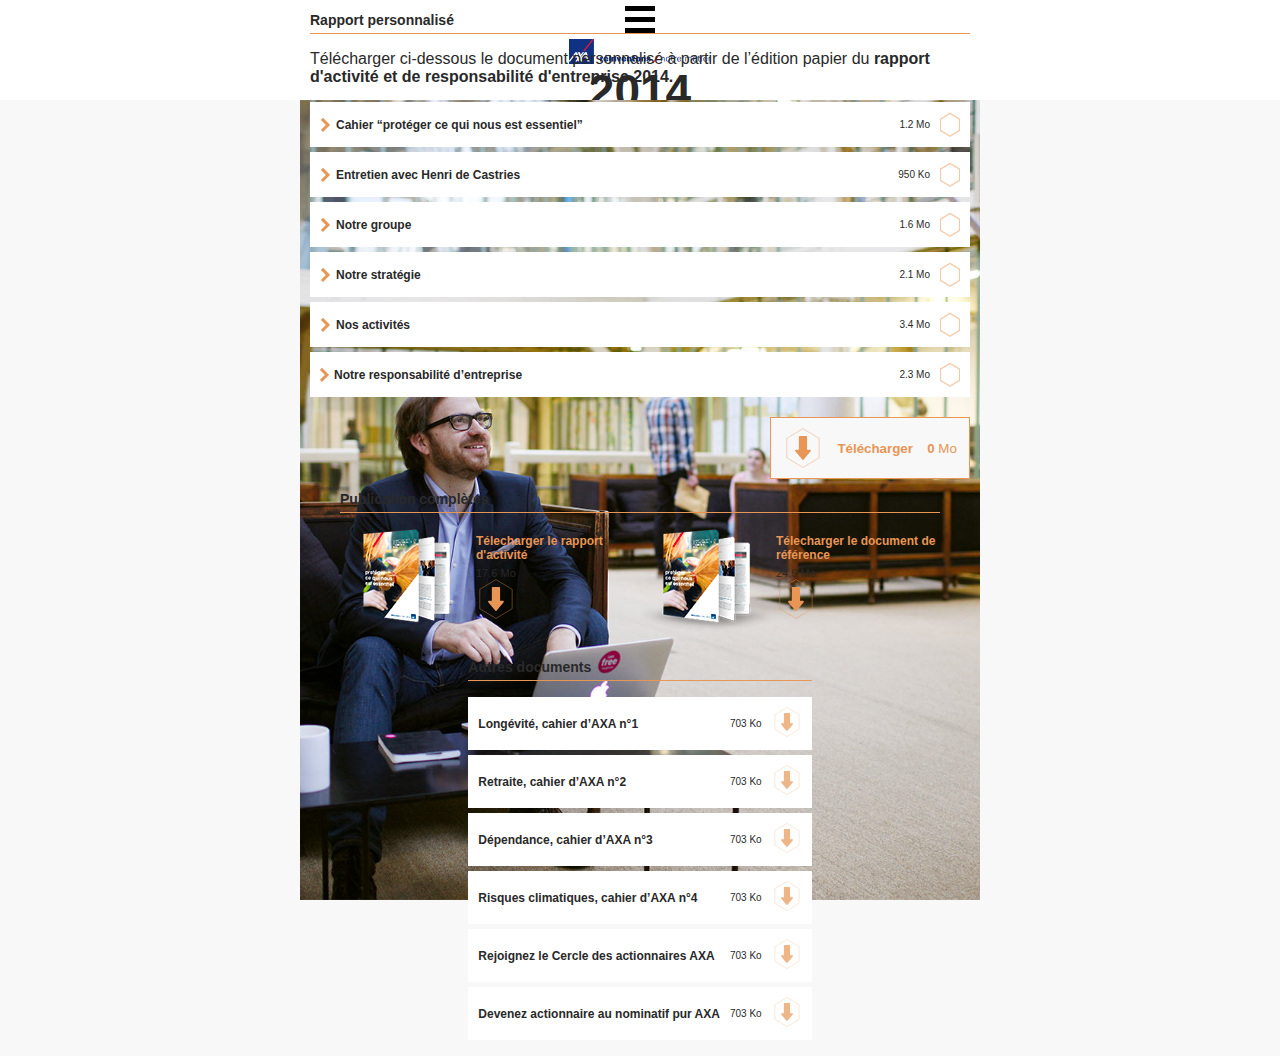
==== commit a889901c: "conf" ====
--- a/documents.html
+++ b/documents.html
@@ -39,7 +39,7 @@
                       </svg>
                       <span class="libelle">Cahier “protéger ce qui nous est essentiel”</span>
                       <span class="size">1.2 Mo</span>
-                      <input class="checkbox" type="checkbox" id="cahier" value="1">
+                      <input class="checkbox" type="checkbox" id="cahier" value="1" data-size="1200">
                       <label for="cahier" class="labelCheck">
                         <span class="checked">
                           <img src="assets/img/check.png" alt="check">
@@ -108,7 +108,7 @@
                       </svg>
                       <span class="libelle">Entretien avec Henri de Castries</span>
                       <span class="size">950 Ko</span>
-                      <input class="checkbox" type="checkbox" id="entretien" value="2">
+                      <input class="checkbox" type="checkbox" id="entretien" value="2" data-size="950">
                       <label for="entretien" class="labelCheck">
                         <span class="checked">
                           <img src="assets/img/check.png" alt="check">
@@ -176,8 +176,8 @@
                          d="M10.056,7.934 L7.959,10.045 L7.938,10.024 L2.996,14.992 L0.903,12.884 L5.837,7.925 L0.879,2.968 L3.000,0.847 L7.941,5.810 L7.960,5.791 L10.053,7.898 L10.037,7.915 L10.056,7.934 Z"/>
                       </svg>
                       <span class="libelle">Notre groupe</span>
-                      <input class="checkbox" type="checkbox" id="groupe" value="3">
                       <span class="size">1.6 Mo</span>
+                      <input class="checkbox" type="checkbox" id="groupe" value="3" data-size="1600">
                       <label for="groupe" class="labelCheck">
                         <span class="checked">
                           <img src="assets/img/check.png" alt="check">
@@ -246,8 +246,8 @@
                          d="M10.056,7.934 L7.959,10.045 L7.938,10.024 L2.996,14.992 L0.903,12.884 L5.837,7.925 L0.879,2.968 L3.000,0.847 L7.941,5.810 L7.960,5.791 L10.053,7.898 L10.037,7.915 L10.056,7.934 Z"/>
                       </svg>
                       <span class="libelle">Notre stratégie</span>
-                      <input class="checkbox" type="checkbox" id="strategie" value="4">
                       <span class="size">2.1 Mo</span>
+                      <input class="checkbox" type="checkbox" id="strategie" value="4" data-size="2100">
                       <label for="strategie" class="labelCheck">
                         <span class="checked">
                           <img src="assets/img/check.png" alt="check">
@@ -315,8 +315,8 @@
                          d="M10.056,7.934 L7.959,10.045 L7.938,10.024 L2.996,14.992 L0.903,12.884 L5.837,7.925 L0.879,2.968 L3.000,0.847 L7.941,5.810 L7.960,5.791 L10.053,7.898 L10.037,7.915 L10.056,7.934 Z"/>
                       </svg>
                       <span class="libelle">Nos activités</span>
-                      <input class="checkbox" type="checkbox" id="activites" value="5">
                       <span class="size">3.4 Mo</span>
+                      <input class="checkbox" type="checkbox" id="activites" value="5" data-size="3400">
                       <label for="activites" class="labelCheck">
                         <span class="checked">
                           <img src="assets/img/check.png" alt="check">
@@ -381,8 +381,8 @@
                     <div class="header-item">
                       <img src="assets/img/chevron.png" alt="chevron" class="chevron">
                       <span class="libelle">Notre responsabilité d’entreprise</span>
-                      <input class="checkbox" type="checkbox" id="respo" value="6">
                       <span class="size">2.3 Mo</span>
+                      <input class="checkbox" type="checkbox" id="respo" value="6" data-size="2300">
                       <label for="respo" class="labelCheck">
                         <span class="checked">
                           <img src="assets/img/check.png" alt="check">
@@ -453,6 +453,7 @@
                 	<path id="Polygone_1_copie_6" class="st1" d="M90.4,74.3L50,98.7L9.5,74.4l0-48.6L49.9,1.5l40.5,24.3L90.4,74.3z"/>
                 </svg>
                 <span>Télécharger</span>
+                <span class="datasize">0</span>
               </button>
 
           </form>
@@ -461,38 +462,123 @@
             <header>
                 <h2 class="section-title">Publication complètes</h2>
             </header>
-            <ul>
+            <ul class="section-2">
                 <li>
-
+                  <img src="assets/img/book1.png" alt="">
+                  <div class="content-book">
+                    <h3>Télecharger le rapport d'activité</h3>
+                    <span>17.6 Mo</span>
+                    <a href="#">
+                      <svg version="1.1" x="0px" y="0px"
+                      	 viewBox="0 0 100 100" style="enable-background:new 0 0 100 100;" xml:space="preserve">
+                      	<path class="st0" d="M30.7,58c5.9,7.1,11.9,14.3,17.8,21.4c0.4,0.5,1,0.7,1.4,0.7c0.5,0,1-0.2,1.4-0.7c5.9-7.1,11.9-14.3,17.8-21.4
+                      		c1.1-1.3,0.5-3.5-1.4-3.5c-2.5,0-5,0-7.5,0c0-10.8,0-21.6,0-32.4c0-1.1-0.9-2-2-2c-5.5,0-11.1,0-16.6,0c-1.1,0-2,0.9-2,2
+                      		c0,10.8,0,21.6,0,32.4c-2.5,0-5,0-7.5,0C30.2,54.5,29.6,56.7,30.7,58z"/>
+                      	<path id="Polygone_1_copie_6" class="st1" d="M90.4,74.3L50,98.7L9.5,74.4l0-48.6L49.9,1.5l40.5,24.3L90.4,74.3z"/>
+                      </svg>
+                    </a>
+                  </div>
                 </li>
                 <li>
-
+                  <img src="assets/img/book2.png" alt="">
+                  <div class="content-book">
+                    <h3>Télecharger le document de référence</h3>
+                    <span>24.9 Mo</span>
+                    <a href="#">
+                      <svg version="1.1" x="0px" y="0px"
+                      	 viewBox="0 0 100 100" style="enable-background:new 0 0 100 100;" xml:space="preserve">
+                      	<path class="st0" d="M30.7,58c5.9,7.1,11.9,14.3,17.8,21.4c0.4,0.5,1,0.7,1.4,0.7c0.5,0,1-0.2,1.4-0.7c5.9-7.1,11.9-14.3,17.8-21.4
+                      		c1.1-1.3,0.5-3.5-1.4-3.5c-2.5,0-5,0-7.5,0c0-10.8,0-21.6,0-32.4c0-1.1-0.9-2-2-2c-5.5,0-11.1,0-16.6,0c-1.1,0-2,0.9-2,2
+                      		c0,10.8,0,21.6,0,32.4c-2.5,0-5,0-7.5,0C30.2,54.5,29.6,56.7,30.7,58z"/>
+                      	<path id="Polygone_1_copie_6" class="st1" d="M90.4,74.3L50,98.7L9.5,74.4l0-48.6L49.9,1.5l40.5,24.3L90.4,74.3z"/>
+                      </svg>
+                    </a>
+                  </div>
                 </li>
             </ul>
         </section>
-        <section>
+        <section class="section-3">
             <header>
                 <h2 class="section-title">Autres documents</h2>
-
             </header>
             <ul>
-                <li>
-
-                </li>
-                <li>
-
-                </li>
-                <li>
-
-                </li>
-                <li>
-
-                </li>
-                <li>
-
-                </li>
-                <li>
-
+                <li class="cahier">
+                  <span class="libelle">Longévité, cahier d’AXA n°1</span>
+                  <span class="size">703 Ko</span>
+                  <a href="#">
+                    <svg version="1.1" x="0px" y="0px"
+                       viewBox="0 0 100 100" style="enable-background:new 0 0 100 100;" xml:space="preserve">
+                      <path class="st0" d="M30.7,58c5.9,7.1,11.9,14.3,17.8,21.4c0.4,0.5,1,0.7,1.4,0.7c0.5,0,1-0.2,1.4-0.7c5.9-7.1,11.9-14.3,17.8-21.4
+                        c1.1-1.3,0.5-3.5-1.4-3.5c-2.5,0-5,0-7.5,0c0-10.8,0-21.6,0-32.4c0-1.1-0.9-2-2-2c-5.5,0-11.1,0-16.6,0c-1.1,0-2,0.9-2,2
+                        c0,10.8,0,21.6,0,32.4c-2.5,0-5,0-7.5,0C30.2,54.5,29.6,56.7,30.7,58z"/>
+                      <path id="Polygone_1_copie_6" class="st1" d="M90.4,74.3L50,98.7L9.5,74.4l0-48.6L49.9,1.5l40.5,24.3L90.4,74.3z"/>
+                    </svg>
+                  </a>
+                </li>
+                <li class="cahier">
+                  <span class="libelle">Retraite, cahier d’AXA n°2</span>
+                  <span class="size">703 Ko</span>
+                  <a href="#">
+                    <svg version="1.1" x="0px" y="0px"
+                       viewBox="0 0 100 100" style="enable-background:new 0 0 100 100;" xml:space="preserve">
+                      <path class="st0" d="M30.7,58c5.9,7.1,11.9,14.3,17.8,21.4c0.4,0.5,1,0.7,1.4,0.7c0.5,0,1-0.2,1.4-0.7c5.9-7.1,11.9-14.3,17.8-21.4
+                        c1.1-1.3,0.5-3.5-1.4-3.5c-2.5,0-5,0-7.5,0c0-10.8,0-21.6,0-32.4c0-1.1-0.9-2-2-2c-5.5,0-11.1,0-16.6,0c-1.1,0-2,0.9-2,2
+                        c0,10.8,0,21.6,0,32.4c-2.5,0-5,0-7.5,0C30.2,54.5,29.6,56.7,30.7,58z"/>
+                      <path id="Polygone_1_copie_6" class="st1" d="M90.4,74.3L50,98.7L9.5,74.4l0-48.6L49.9,1.5l40.5,24.3L90.4,74.3z"/>
+                    </svg>
+                  </a>
+                </li>
+                <li class="cahier">
+                  <span class="libelle">Dépendance, cahier d’AXA n°3</span>
+                  <span class="size">703 Ko</span>
+                  <a href="#">
+                    <svg version="1.1" x="0px" y="0px"
+                       viewBox="0 0 100 100" style="enable-background:new 0 0 100 100;" xml:space="preserve">
+                      <path class="st0" d="M30.7,58c5.9,7.1,11.9,14.3,17.8,21.4c0.4,0.5,1,0.7,1.4,0.7c0.5,0,1-0.2,1.4-0.7c5.9-7.1,11.9-14.3,17.8-21.4
+                        c1.1-1.3,0.5-3.5-1.4-3.5c-2.5,0-5,0-7.5,0c0-10.8,0-21.6,0-32.4c0-1.1-0.9-2-2-2c-5.5,0-11.1,0-16.6,0c-1.1,0-2,0.9-2,2
+                        c0,10.8,0,21.6,0,32.4c-2.5,0-5,0-7.5,0C30.2,54.5,29.6,56.7,30.7,58z"/>
+                      <path id="Polygone_1_copie_6" class="st1" d="M90.4,74.3L50,98.7L9.5,74.4l0-48.6L49.9,1.5l40.5,24.3L90.4,74.3z"/>
+                    </svg>
+                  </a>
+                </li>
+                <li class="cahier">
+                  <span class="libelle">Risques climatiques, cahier d’AXA n°4</span>
+                  <span class="size">703 Ko</span>
+                  <a href="#">
+                    <svg version="1.1" x="0px" y="0px"
+                       viewBox="0 0 100 100" style="enable-background:new 0 0 100 100;" xml:space="preserve">
+                      <path class="st0" d="M30.7,58c5.9,7.1,11.9,14.3,17.8,21.4c0.4,0.5,1,0.7,1.4,0.7c0.5,0,1-0.2,1.4-0.7c5.9-7.1,11.9-14.3,17.8-21.4
+                        c1.1-1.3,0.5-3.5-1.4-3.5c-2.5,0-5,0-7.5,0c0-10.8,0-21.6,0-32.4c0-1.1-0.9-2-2-2c-5.5,0-11.1,0-16.6,0c-1.1,0-2,0.9-2,2
+                        c0,10.8,0,21.6,0,32.4c-2.5,0-5,0-7.5,0C30.2,54.5,29.6,56.7,30.7,58z"/>
+                      <path id="Polygone_1_copie_6" class="st1" d="M90.4,74.3L50,98.7L9.5,74.4l0-48.6L49.9,1.5l40.5,24.3L90.4,74.3z"/>
+                    </svg>
+                  </a>
+                </li>
+                <li class="cahier">
+                  <span class="libelle">Rejoignez le Cercle des actionnaires AXA</span>
+                  <span class="size">703 Ko</span>
+                  <a href="#">
+                    <svg version="1.1" x="0px" y="0px"
+                       viewBox="0 0 100 100" style="enable-background:new 0 0 100 100;" xml:space="preserve">
+                      <path class="st0" d="M30.7,58c5.9,7.1,11.9,14.3,17.8,21.4c0.4,0.5,1,0.7,1.4,0.7c0.5,0,1-0.2,1.4-0.7c5.9-7.1,11.9-14.3,17.8-21.4
+                        c1.1-1.3,0.5-3.5-1.4-3.5c-2.5,0-5,0-7.5,0c0-10.8,0-21.6,0-32.4c0-1.1-0.9-2-2-2c-5.5,0-11.1,0-16.6,0c-1.1,0-2,0.9-2,2
+                        c0,10.8,0,21.6,0,32.4c-2.5,0-5,0-7.5,0C30.2,54.5,29.6,56.7,30.7,58z"/>
+                      <path id="Polygone_1_copie_6" class="st1" d="M90.4,74.3L50,98.7L9.5,74.4l0-48.6L49.9,1.5l40.5,24.3L90.4,74.3z"/>
+                    </svg>
+                  </a>
+                </li>
+                <li class="cahier">
+                  <span class="libelle">Devenez actionnaire au nominatif pur AXA</span>
+                  <span class="size">703 Ko</span>
+                  <a href="#">
+                    <svg version="1.1" x="0px" y="0px"
+                       viewBox="0 0 100 100" style="enable-background:new 0 0 100 100;" xml:space="preserve">
+                      <path class="st0" d="M30.7,58c5.9,7.1,11.9,14.3,17.8,21.4c0.4,0.5,1,0.7,1.4,0.7c0.5,0,1-0.2,1.4-0.7c5.9-7.1,11.9-14.3,17.8-21.4
+                        c1.1-1.3,0.5-3.5-1.4-3.5c-2.5,0-5,0-7.5,0c0-10.8,0-21.6,0-32.4c0-1.1-0.9-2-2-2c-5.5,0-11.1,0-16.6,0c-1.1,0-2,0.9-2,2
+                        c0,10.8,0,21.6,0,32.4c-2.5,0-5,0-7.5,0C30.2,54.5,29.6,56.7,30.7,58z"/>
+                      <path id="Polygone_1_copie_6" class="st1" d="M90.4,74.3L50,98.7L9.5,74.4l0-48.6L49.9,1.5l40.5,24.3L90.4,74.3z"/>
+                    </svg>
+                  </a>
                 </li>
             </ul>
         </section>
--- a/assets/css/main.css
+++ b/assets/css/main.css
@@ -24,7 +24,10 @@
     left: 38%; } }
 @media screen and (min-width: 640px) {
   .dl-button {
-    margin-right: 0 !important; } }
+    margin-right: 0 !important; }
+
+  .section-2 {
+    justify-content: space-between !important; } }
 .header {
   background-color: #fff;
   display: flex;
@@ -235,8 +238,8 @@
       stroke: #fff;
       transition: 0.3s; }
 
-.dl-button::after {
-  content: " 6.2 Mo";
+.datasize::after {
+  content: " Mo";
   font-weight: 200; }
 
 .chevron {
@@ -248,6 +251,69 @@
   -webkit-transform: rotate(90deg);
   -moz-transform: rotate(90deg);
   -o-transform: rotate(90deg); }
+
+.section-2 {
+  padding: 0;
+  list-style: none;
+  display: flex;
+  align-items: center;
+  justify-content: center;
+  flex-wrap: wrap; }
+  .section-2 li {
+    width: 300px;
+    display: flex; }
+    .section-2 li .content-book {
+      display: flex;
+      flex-direction: column; }
+      .section-2 li .content-book h3 {
+        margin: 5px 0;
+        font-size: 12px;
+        color: #e79655;
+        font-weight: bold; }
+      .section-2 li .content-book span {
+        font-size: 11px;
+        font-weight: 200; }
+      .section-2 li .content-book a {
+        width: 40px; }
+        .section-2 li .content-book a svg {
+          width: 40px; }
+          .section-2 li .content-book a svg path:nth-child(1) {
+            fill: #e79655;
+            transition: 0.3s; }
+          .section-2 li .content-book a svg path:nth-child(2) {
+            fill: transparent;
+            stroke: #e79655;
+            transition: 0.3s; }
+
+.section-3 ul {
+  padding: 0; }
+  .section-3 ul .cahier {
+    background-color: #fff;
+    font-size: 12px;
+    padding: 10px 10px;
+    margin: 5px 0;
+    display: flex;
+    justify-content: space-between;
+    align-items: center;
+    font-weight: bold; }
+    .section-3 ul .cahier .libelle {
+      flex: 1; }
+    .section-3 ul .cahier .size {
+      font-size: 10px;
+      margin: 0 10px;
+      font-weight: 200; }
+    .section-3 ul .cahier a svg {
+      width: 30px;
+      opacity: 0.7; }
+      .section-3 ul .cahier a svg path:nth-child(1) {
+        fill: #e79655;
+        transition: 0.3s; }
+      .section-3 ul .cahier a svg path:nth-child(2) {
+        fill: transparent;
+        stroke: #e79655;
+        transition: 0.3s; }
+    .section-3 ul .cahier a svg:hover {
+      opacity: 1; }
 
 /* Media Queries */
 @media screen and (min-width: 640px) {
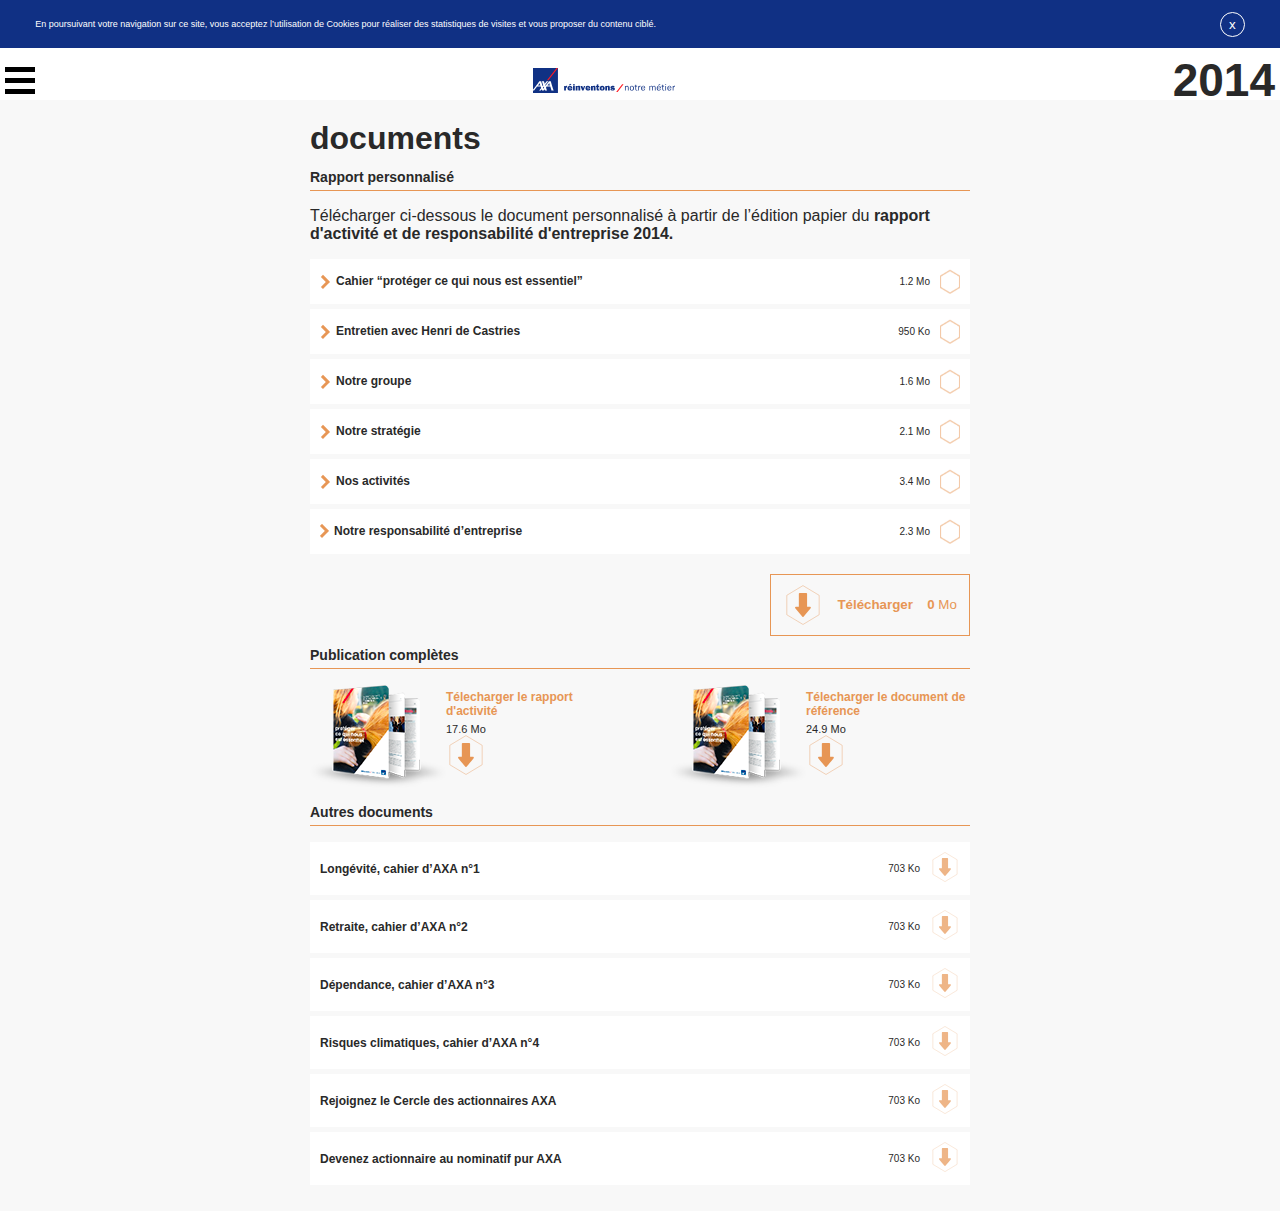
==== commit 27102c94: "hexagon" ====
--- a/documents.html
+++ b/documents.html
@@ -11,7 +11,7 @@
 </head>
 
 <body>
-    <header class="header">
+    <!-- <header class="header">
       <div class="hamburger">
         <span class="line"></span>
         <span class="line"></span>
@@ -19,7 +19,26 @@
       </div>
       <img src="assets/img/logo.svg" alt="logo" class="logoAXA">
       <span class="date">2014</span>
+    </header> -->
+
+    <header class="header">
+        <div class="bandeau-cookies">
+            <p class="text">
+                En poursuivant votre navigation sur ce site, vous acceptez l’utilisation de Cookies pour réaliser des statistiques de visites et vous proposer du contenu ciblé.
+            </p>
+            <button>x</button>
+        </div>
+        <div class="header-container">
+            <div class="hamburger">
+                <span class="line"></span>
+                <span class="line"></span>
+                <span class="line"></span>
+            </div>
+            <img src="assets/img/logo.svg" alt="logo" class="logoAXA">
+            <span class="date">2014</span>
+        </div>
     </header>
+
     <main role="main" class="main-documents">
         <h1>documents</h1>
         <section>
--- a/assets/css/main.css
+++ b/assets/css/main.css
@@ -7,27 +7,6 @@
 * {
   box-sizing: border-box; }
 
-@media screen and (min-height: 900px) {
-  .hexagone_single {
-    width: 293px;
-    height: 256.9px; }
-
-  .hexagone_single:nth-child(2) {
-    left: 38%;
-    top: 19.3%; }
-
-  .hexagone_single:nth-child(3) {
-    top: 38.76%; }
-
-  .hexagone_single:nth-child(4) {
-    top: 58%;
-    left: 38%; } }
-@media screen and (min-width: 640px) {
-  .dl-button {
-    margin-right: 0 !important; }
-
-  .section-2 {
-    justify-content: space-between !important; } }
 .header {
   background-color: #fff;
   display: flex;
@@ -322,13 +301,13 @@
 html {
   height: 100%; }
 
-body {
+.body-homepage {
   display: flex;
   flex-direction: column;
   justify-content: space-between;
   height: 100%; }
 
-main {
+.main-homepage {
   height: calc(100% - 100px);
   display: flex;
   flex-direction: column;
@@ -342,9 +321,8 @@
 
 nav {
   position: relative;
-  width: 86.56%;
-  height: 85.38%;
-  max-height: 650px; }
+  width: 240px;
+  height: 300px; }
 
 .hexagones {
   padding: 0;
@@ -365,12 +343,10 @@
   height: 39.4%; }
   .hexagone_single p {
     text-align: center;
-    position: absolute;
-    font-size: 3vw;
+    font-size: 14px;
+    font-weight: 800;
     width: 60%;
-    flex-grow: 1;
-    margin-top: 40%;
-    margin-left: 20%; }
+    margin: 0; }
   .hexagone_single a {
     color: white;
     text-decoration: none;
@@ -389,19 +365,29 @@
     fill-opacity: 0.251;
     fill: #292929; }
   .hexagone_single .more {
-    width: 3.80%;
-    fill: #ffffff; }
+    width: 12px;
+    fill: #ffffff;
+    margin-top: 10px;
+    display: none; }
+  .hexagone_single .content-hexa {
+    width: 100%;
+    height: 100%;
+    position: absolute;
+    display: flex;
+    align-items: center;
+    flex-direction: column;
+    justify-content: center; }
 
 .hexagone_single:nth-child(2) {
-  left: 43.4%;
-  top: 9.5%; }
+  top: 19.5%;
+  right: 0; }
 
 .hexagone_single:nth-child(3) {
-  top: 18.9%; }
+  top: 39.1%; }
 
 .hexagone_single:nth-child(4) {
-  margin-top: 74.6%;
-  margin-left: 43%; }
+  top: 58.8%;
+  right: 0; }
 
 .hexagone_single:hover .hexagon path {
   fill-opacity: 1; }
@@ -414,6 +400,18 @@
 
 .hexagone_single:nth-child(3):hover .hexagon path {
   fill: #5a8fa6; }
+
+.hexagone_single:nth-child(4):hover a span .more {
+  display: block; }
+
+.hexagone_single:nth-child(1):hover a span .more {
+  display: block; }
+
+.hexagone_single:nth-child(2):hover a span .more {
+  display: block; }
+
+.hexagone_single:nth-child(3):hover a span .more {
+  display: block; }
 
 .hexagone_single:nth-child(4):hover .hexagon path {
   fill: #fcc04b; }
@@ -427,5 +425,46 @@
 @media screen and (min-width: 640px) {
   .date {
     font-size: 46px; } }
+@media screen and (min-width: 640px) {
+  .dl-button {
+    margin-right: 0 !important; }
+
+  .section-2 {
+    justify-content: space-between !important; }
+
+  .main-homepage nav {
+    width: 360px;
+    height: 450px; } }
+@media screen and (min-width: 960px) {
+  .main-homepage nav {
+    width: 760px;
+    height: 650px;
+    margin-top: 200px; }
+    .main-homepage nav ul .hexagone_single {
+      width: 33%; }
+      .main-homepage nav ul .hexagone_single .hexagon {
+        transform: rotate(30deg); }
+      .main-homepage nav ul .hexagone_single .content-hexa {
+        z-index: 999; }
+        .main-homepage nav ul .hexagone_single .content-hexa p {
+          font-size: 16px; }
+    .main-homepage nav ul .hexagone_single:nth-child(2) {
+      top: 0;
+      left: 28.4%; }
+    .main-homepage nav ul .hexagone_single:nth-child(3) {
+      top: 28.9%;
+      left: 14.1%; }
+    .main-homepage nav ul .hexagone_single:nth-child(4) {
+      top: 28.9%;
+      left: 42.5%; }
+    .main-homepage nav ul .hexagone_single:nth-child(5) {
+      display: block;
+      position: absolute;
+      left: 56.8%; }
+    .main-homepage nav ul .hexagone_single:nth-child(6) {
+      display: block;
+      position: absolute;
+      top: 28.9%;
+      left: 71%; } }
 
 /*# sourceMappingURL=main.css.map */
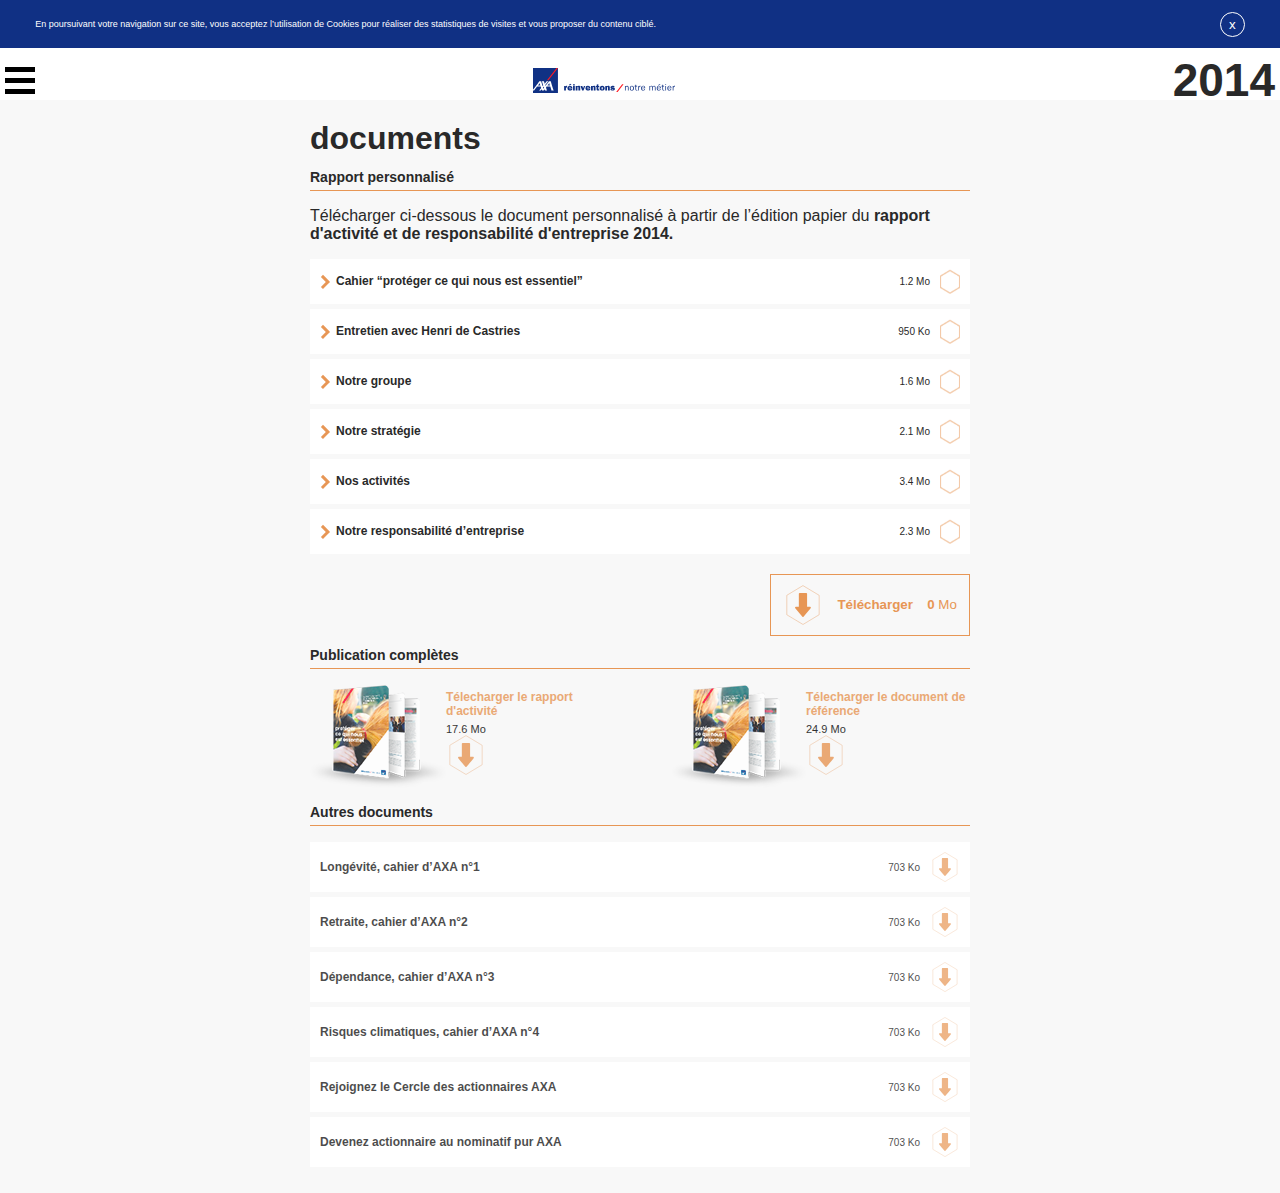
==== commit 3566e3c7: "script" ====
--- a/documents.html
+++ b/documents.html
@@ -11,15 +11,6 @@
 </head>
 
 <body>
-    <!-- <header class="header">
-      <div class="hamburger">
-        <span class="line"></span>
-        <span class="line"></span>
-        <span class="line"></span>
-      </div>
-      <img src="assets/img/logo.svg" alt="logo" class="logoAXA">
-      <span class="date">2014</span>
-    </header> -->
 
     <header class="header">
         <div class="bandeau-cookies">
@@ -58,14 +49,15 @@
                       </svg>
                       <span class="libelle">Cahier “protéger ce qui nous est essentiel”</span>
                       <span class="size">1.2 Mo</span>
-                      <input class="checkbox" type="checkbox" id="cahier" value="1" data-size="1200">
+                      <input class="checkbox" type="checkbox" id="cahier" value="1200">
                       <label for="cahier" class="labelCheck">
                         <span class="checked">
-                          <img src="assets/img/check.png" alt="check">
+                          <img src="assets/img/check.png" alt="check" class="check">
+                          <img src="assets/img/tiret.png" alt="tiret" class="tiret">
                         </span>
                       </label>
                     </div>
-                    <ul class="dropdown">
+                    <ul class="dropdown hide">
                       <li>
                         <input type="checkbox" name="1" id="cahier1" value="cahier1" class="checkbox-small">
                         <label for="cahier1">
@@ -127,14 +119,15 @@
                       </svg>
                       <span class="libelle">Entretien avec Henri de Castries</span>
                       <span class="size">950 Ko</span>
-                      <input class="checkbox" type="checkbox" id="entretien" value="2" data-size="950">
+                      <input class="checkbox" type="checkbox" id="entretien" value="950">
                       <label for="entretien" class="labelCheck">
                         <span class="checked">
-                          <img src="assets/img/check.png" alt="check">
+                          <img src="assets/img/check.png" alt="check" class="check">
+                          <img src="assets/img/tiret.png" alt="tiret" class="tiret">
                         </span>
                       </label>
                     </div>
-                    <ul class="dropdown">
+                    <ul class="dropdown hide">
                       <li>
                         <input type="checkbox" name="1" id="entretien1" value="entretien1" class="checkbox-small">
                         <label for="entretien1">
@@ -196,15 +189,16 @@
                       </svg>
                       <span class="libelle">Notre groupe</span>
                       <span class="size">1.6 Mo</span>
-                      <input class="checkbox" type="checkbox" id="groupe" value="3" data-size="1600">
+                      <input class="checkbox" type="checkbox" id="groupe" value="1600">
                       <label for="groupe" class="labelCheck">
                         <span class="checked">
-                          <img src="assets/img/check.png" alt="check">
+                          <img src="assets/img/check.png" alt="check" class="check">
+                          <img src="assets/img/tiret.png" alt="tiret" class="tiret">
                         </span>
                       </label>
                     </div>
 
-                    <ul class="dropdown">
+                    <ul class="dropdown hide">
                       <li>
                         <input type="checkbox" name="1" id="groupe1" value="groupe1" class="checkbox-small">
                         <label for="groupe1">
@@ -266,14 +260,15 @@
                       </svg>
                       <span class="libelle">Notre stratégie</span>
                       <span class="size">2.1 Mo</span>
-                      <input class="checkbox" type="checkbox" id="strategie" value="4" data-size="2100">
+                      <input class="checkbox" type="checkbox" id="strategie" value="2100">
                       <label for="strategie" class="labelCheck">
                         <span class="checked">
-                          <img src="assets/img/check.png" alt="check">
+                          <img src="assets/img/check.png" alt="check" class="check">
+                          <img src="assets/img/tiret.png" alt="tiret" class="tiret">
                         </span>
                       </label>
                     </div>
-                    <ul class="dropdown">
+                    <ul class="dropdown hide">
                       <li>
                         <input type="checkbox" name="1" id="strategie1" value="strategie1" class="checkbox-small">
                         <label for="strategie1">
@@ -335,14 +330,15 @@
                       </svg>
                       <span class="libelle">Nos activités</span>
                       <span class="size">3.4 Mo</span>
-                      <input class="checkbox" type="checkbox" id="activites" value="5" data-size="3400">
+                      <input class="checkbox" type="checkbox" id="activites" value="3400">
                       <label for="activites" class="labelCheck">
                         <span class="checked">
-                          <img src="assets/img/check.png" alt="check">
+                          <img src="assets/img/check.png" alt="check" class="check">
+                          <img src="assets/img/tiret.png" alt="tiret" class="tiret">
                         </span>
                       </label>
                     </div>
-                    <ul class="dropdown">
+                    <ul class="dropdown hide">
                       <li>
                         <input type="checkbox" name="1" id="activites1" value="activites1" class="checkbox-small">
                         <label for="activites1">
@@ -398,17 +394,21 @@
 
                   <li class="item">
                     <div class="header-item">
-                      <img src="assets/img/chevron.png" alt="chevron" class="chevron">
+                      <svg width="11px" height="15px" class="chevron">
+                        <path fill-rule="evenodd"  fill="rgb(231, 150, 85)"
+                         d="M10.056,7.934 L7.959,10.045 L7.938,10.024 L2.996,14.992 L0.903,12.884 L5.837,7.925 L0.879,2.968 L3.000,0.847 L7.941,5.810 L7.960,5.791 L10.053,7.898 L10.037,7.915 L10.056,7.934 Z"/>
+                      </svg>
                       <span class="libelle">Notre responsabilité d’entreprise</span>
                       <span class="size">2.3 Mo</span>
-                      <input class="checkbox" type="checkbox" id="respo" value="6" data-size="2300">
+                      <input class="checkbox" type="checkbox" id="respo" value="2300">
                       <label for="respo" class="labelCheck">
                         <span class="checked">
-                          <img src="assets/img/check.png" alt="check">
+                          <img src="assets/img/check.png" alt="check" class="check">
+                          <img src="assets/img/tiret.png" alt="tiret" class="tiret">
                         </span>
                       </label>
                     </div>
-                    <ul class="dropdown">
+                    <ul class="dropdown hide">
                       <li>
                         <input type="checkbox" name="1" id="respo1" value="respo1" class="checkbox-small">
                         <label for="respo1">
@@ -483,11 +483,11 @@
             </header>
             <ul class="section-2">
                 <li>
-                  <img src="assets/img/book1.png" alt="">
-                  <div class="content-book">
-                    <h3>Télecharger le rapport d'activité</h3>
-                    <span>17.6 Mo</span>
-                    <a href="#">
+                  <a href="#">
+                    <img src="assets/img/book1.png" alt="">
+                    <div class="content-book">
+                      <h3>Télecharger le rapport d'activité</h3>
+                      <span>17.6 Mo</span>
                       <svg version="1.1" x="0px" y="0px"
                       	 viewBox="0 0 100 100" style="enable-background:new 0 0 100 100;" xml:space="preserve">
                       	<path class="st0" d="M30.7,58c5.9,7.1,11.9,14.3,17.8,21.4c0.4,0.5,1,0.7,1.4,0.7c0.5,0,1-0.2,1.4-0.7c5.9-7.1,11.9-14.3,17.8-21.4
@@ -495,24 +495,24 @@
                       		c0,10.8,0,21.6,0,32.4c-2.5,0-5,0-7.5,0C30.2,54.5,29.6,56.7,30.7,58z"/>
                       	<path id="Polygone_1_copie_6" class="st1" d="M90.4,74.3L50,98.7L9.5,74.4l0-48.6L49.9,1.5l40.5,24.3L90.4,74.3z"/>
                       </svg>
-                    </a>
-                  </div>
+                    </div>
+                  </a>
                 </li>
                 <li>
+                <a href="#">
                   <img src="assets/img/book2.png" alt="">
                   <div class="content-book">
                     <h3>Télecharger le document de référence</h3>
                     <span>24.9 Mo</span>
-                    <a href="#">
-                      <svg version="1.1" x="0px" y="0px"
-                      	 viewBox="0 0 100 100" style="enable-background:new 0 0 100 100;" xml:space="preserve">
-                      	<path class="st0" d="M30.7,58c5.9,7.1,11.9,14.3,17.8,21.4c0.4,0.5,1,0.7,1.4,0.7c0.5,0,1-0.2,1.4-0.7c5.9-7.1,11.9-14.3,17.8-21.4
-                      		c1.1-1.3,0.5-3.5-1.4-3.5c-2.5,0-5,0-7.5,0c0-10.8,0-21.6,0-32.4c0-1.1-0.9-2-2-2c-5.5,0-11.1,0-16.6,0c-1.1,0-2,0.9-2,2
-                      		c0,10.8,0,21.6,0,32.4c-2.5,0-5,0-7.5,0C30.2,54.5,29.6,56.7,30.7,58z"/>
-                      	<path id="Polygone_1_copie_6" class="st1" d="M90.4,74.3L50,98.7L9.5,74.4l0-48.6L49.9,1.5l40.5,24.3L90.4,74.3z"/>
-                      </svg>
-                    </a>
-                  </div>
+                    <svg version="1.1" x="0px" y="0px"
+                    	 viewBox="0 0 100 100" style="enable-background:new 0 0 100 100;" xml:space="preserve">
+                    	<path class="st0" d="M30.7,58c5.9,7.1,11.9,14.3,17.8,21.4c0.4,0.5,1,0.7,1.4,0.7c0.5,0,1-0.2,1.4-0.7c5.9-7.1,11.9-14.3,17.8-21.4
+                    		c1.1-1.3,0.5-3.5-1.4-3.5c-2.5,0-5,0-7.5,0c0-10.8,0-21.6,0-32.4c0-1.1-0.9-2-2-2c-5.5,0-11.1,0-16.6,0c-1.1,0-2,0.9-2,2
+                    		c0,10.8,0,21.6,0,32.4c-2.5,0-5,0-7.5,0C30.2,54.5,29.6,56.7,30.7,58z"/>
+                    	<path id="Polygone_1_copie_6" class="st1" d="M90.4,74.3L50,98.7L9.5,74.4l0-48.6L49.9,1.5l40.5,24.3L90.4,74.3z"/>
+                    </svg>
+                    </div>
+                  </a>
                 </li>
             </ul>
         </section>
@@ -522,9 +522,9 @@
             </header>
             <ul>
                 <li class="cahier">
-                  <span class="libelle">Longévité, cahier d’AXA n°1</span>
-                  <span class="size">703 Ko</span>
                   <a href="#">
+                    <span class="libelle">Longévité, cahier d’AXA n°1</span>
+                    <span class="size">703 Ko</span>
                     <svg version="1.1" x="0px" y="0px"
                        viewBox="0 0 100 100" style="enable-background:new 0 0 100 100;" xml:space="preserve">
                       <path class="st0" d="M30.7,58c5.9,7.1,11.9,14.3,17.8,21.4c0.4,0.5,1,0.7,1.4,0.7c0.5,0,1-0.2,1.4-0.7c5.9-7.1,11.9-14.3,17.8-21.4
@@ -535,9 +535,9 @@
                   </a>
                 </li>
                 <li class="cahier">
-                  <span class="libelle">Retraite, cahier d’AXA n°2</span>
-                  <span class="size">703 Ko</span>
                   <a href="#">
+                    <span class="libelle">Retraite, cahier d’AXA n°2</span>
+                    <span class="size">703 Ko</span>
                     <svg version="1.1" x="0px" y="0px"
                        viewBox="0 0 100 100" style="enable-background:new 0 0 100 100;" xml:space="preserve">
                       <path class="st0" d="M30.7,58c5.9,7.1,11.9,14.3,17.8,21.4c0.4,0.5,1,0.7,1.4,0.7c0.5,0,1-0.2,1.4-0.7c5.9-7.1,11.9-14.3,17.8-21.4
@@ -548,9 +548,9 @@
                   </a>
                 </li>
                 <li class="cahier">
-                  <span class="libelle">Dépendance, cahier d’AXA n°3</span>
-                  <span class="size">703 Ko</span>
                   <a href="#">
+                    <span class="libelle">Dépendance, cahier d’AXA n°3</span>
+                    <span class="size">703 Ko</span>
                     <svg version="1.1" x="0px" y="0px"
                        viewBox="0 0 100 100" style="enable-background:new 0 0 100 100;" xml:space="preserve">
                       <path class="st0" d="M30.7,58c5.9,7.1,11.9,14.3,17.8,21.4c0.4,0.5,1,0.7,1.4,0.7c0.5,0,1-0.2,1.4-0.7c5.9-7.1,11.9-14.3,17.8-21.4
@@ -561,9 +561,9 @@
                   </a>
                 </li>
                 <li class="cahier">
-                  <span class="libelle">Risques climatiques, cahier d’AXA n°4</span>
-                  <span class="size">703 Ko</span>
                   <a href="#">
+                    <span class="libelle">Risques climatiques, cahier d’AXA n°4</span>
+                    <span class="size">703 Ko</span>
                     <svg version="1.1" x="0px" y="0px"
                        viewBox="0 0 100 100" style="enable-background:new 0 0 100 100;" xml:space="preserve">
                       <path class="st0" d="M30.7,58c5.9,7.1,11.9,14.3,17.8,21.4c0.4,0.5,1,0.7,1.4,0.7c0.5,0,1-0.2,1.4-0.7c5.9-7.1,11.9-14.3,17.8-21.4
@@ -574,9 +574,9 @@
                   </a>
                 </li>
                 <li class="cahier">
-                  <span class="libelle">Rejoignez le Cercle des actionnaires AXA</span>
-                  <span class="size">703 Ko</span>
                   <a href="#">
+                    <span class="libelle">Rejoignez le Cercle des actionnaires AXA</span>
+                    <span class="size">703 Ko</span>
                     <svg version="1.1" x="0px" y="0px"
                        viewBox="0 0 100 100" style="enable-background:new 0 0 100 100;" xml:space="preserve">
                       <path class="st0" d="M30.7,58c5.9,7.1,11.9,14.3,17.8,21.4c0.4,0.5,1,0.7,1.4,0.7c0.5,0,1-0.2,1.4-0.7c5.9-7.1,11.9-14.3,17.8-21.4
@@ -587,9 +587,9 @@
                   </a>
                 </li>
                 <li class="cahier">
-                  <span class="libelle">Devenez actionnaire au nominatif pur AXA</span>
-                  <span class="size">703 Ko</span>
                   <a href="#">
+                    <span class="libelle">Devenez actionnaire au nominatif pur AXA</span>
+                    <span class="size">703 Ko</span>
                     <svg version="1.1" x="0px" y="0px"
                        viewBox="0 0 100 100" style="enable-background:new 0 0 100 100;" xml:space="preserve">
                       <path class="st0" d="M30.7,58c5.9,7.1,11.9,14.3,17.8,21.4c0.4,0.5,1,0.7,1.4,0.7c0.5,0,1-0.2,1.4-0.7c5.9-7.1,11.9-14.3,17.8-21.4
--- a/assets/css/main.css
+++ b/assets/css/main.css
@@ -130,12 +130,17 @@
       left: -1000px; }
     .inputs .item .header-item .checkbox:checked ~ .labelCheck .checked {
       opacity: 1; }
-      .inputs .item .header-item .checkbox:checked ~ .labelCheck .checked img {
-        display: inline-block; }
+      .inputs .item .header-item .checkbox:checked ~ .labelCheck .checked .showimg {
+        display: inline-block !important; }
+      .inputs .item .header-item .checkbox:checked ~ .labelCheck .checked .hideimg {
+        display: none !important; }
+  .inputs .item .hide {
+    visibility: hidden;
+    position: absolute; }
   .inputs .item .dropdown {
     padding: 0;
-    margin: 0px;
-    display: none; }
+    margin: 0;
+    height: auto; }
     .inputs .item .dropdown li {
       list-style: none;
       font-size: 12px;
@@ -239,30 +244,34 @@
   justify-content: center;
   flex-wrap: wrap; }
   .section-2 li {
-    width: 300px;
-    display: flex; }
-    .section-2 li .content-book {
+    width: 300px; }
+    .section-2 li a {
+      text-decoration: none;
       display: flex;
-      flex-direction: column; }
-      .section-2 li .content-book h3 {
-        margin: 5px 0;
-        font-size: 12px;
-        color: #e79655;
-        font-weight: bold; }
-      .section-2 li .content-book span {
-        font-size: 11px;
-        font-weight: 200; }
-      .section-2 li .content-book a {
-        width: 40px; }
-        .section-2 li .content-book a svg {
+      opacity: 0.8; }
+      .section-2 li a .content-book {
+        display: flex;
+        flex-direction: column; }
+        .section-2 li a .content-book h3 {
+          margin: 5px 0;
+          font-size: 12px;
+          color: #e79655;
+          font-weight: bold; }
+        .section-2 li a .content-book span {
+          font-size: 11px;
+          font-weight: 200;
+          color: #000; }
+        .section-2 li a .content-book svg {
           width: 40px; }
-          .section-2 li .content-book a svg path:nth-child(1) {
+          .section-2 li a .content-book svg path:nth-child(1) {
             fill: #e79655;
             transition: 0.3s; }
-          .section-2 li .content-book a svg path:nth-child(2) {
+          .section-2 li a .content-book svg path:nth-child(2) {
             fill: transparent;
             stroke: #e79655;
             transition: 0.3s; }
+    .section-2 li a:hover {
+      opacity: 1; }
 
 .section-3 ul {
   padding: 0; }
@@ -271,27 +280,32 @@
     font-size: 12px;
     padding: 10px 10px;
     margin: 5px 0;
-    display: flex;
-    justify-content: space-between;
-    align-items: center;
-    font-weight: bold; }
-    .section-3 ul .cahier .libelle {
-      flex: 1; }
-    .section-3 ul .cahier .size {
-      font-size: 10px;
-      margin: 0 10px;
-      font-weight: 200; }
-    .section-3 ul .cahier a svg {
-      width: 30px;
+    font-weight: bold;
+    list-style: none; }
+    .section-3 ul .cahier a {
+      display: flex;
+      justify-content: space-between;
+      align-items: center;
+      color: #000;
+      font-style: normal;
+      text-decoration: none;
       opacity: 0.7; }
-      .section-3 ul .cahier a svg path:nth-child(1) {
-        fill: #e79655;
-        transition: 0.3s; }
-      .section-3 ul .cahier a svg path:nth-child(2) {
-        fill: transparent;
-        stroke: #e79655;
-        transition: 0.3s; }
-    .section-3 ul .cahier a svg:hover {
+      .section-3 ul .cahier a .libelle {
+        flex: 1; }
+      .section-3 ul .cahier a .size {
+        font-size: 10px;
+        margin: 0 10px;
+        font-weight: 200; }
+      .section-3 ul .cahier a svg {
+        width: 30px; }
+        .section-3 ul .cahier a svg path:nth-child(1) {
+          fill: #e79655;
+          transition: 0.3s; }
+        .section-3 ul .cahier a svg path:nth-child(2) {
+          fill: transparent;
+          stroke: #e79655;
+          transition: 0.3s; }
+    .section-3 ul .cahier a:hover {
       opacity: 1; }
 
 /* Media Queries */
@@ -401,16 +415,7 @@
 .hexagone_single:nth-child(3):hover .hexagon path {
   fill: #5a8fa6; }
 
-.hexagone_single:nth-child(4):hover a span .more {
-  display: block; }
-
-.hexagone_single:nth-child(1):hover a span .more {
-  display: block; }
-
-.hexagone_single:nth-child(2):hover a span .more {
-  display: block; }
-
-.hexagone_single:nth-child(3):hover a span .more {
+.hexagone_single:hover a span .more {
   display: block; }
 
 .hexagone_single:nth-child(4):hover .hexagon path {
